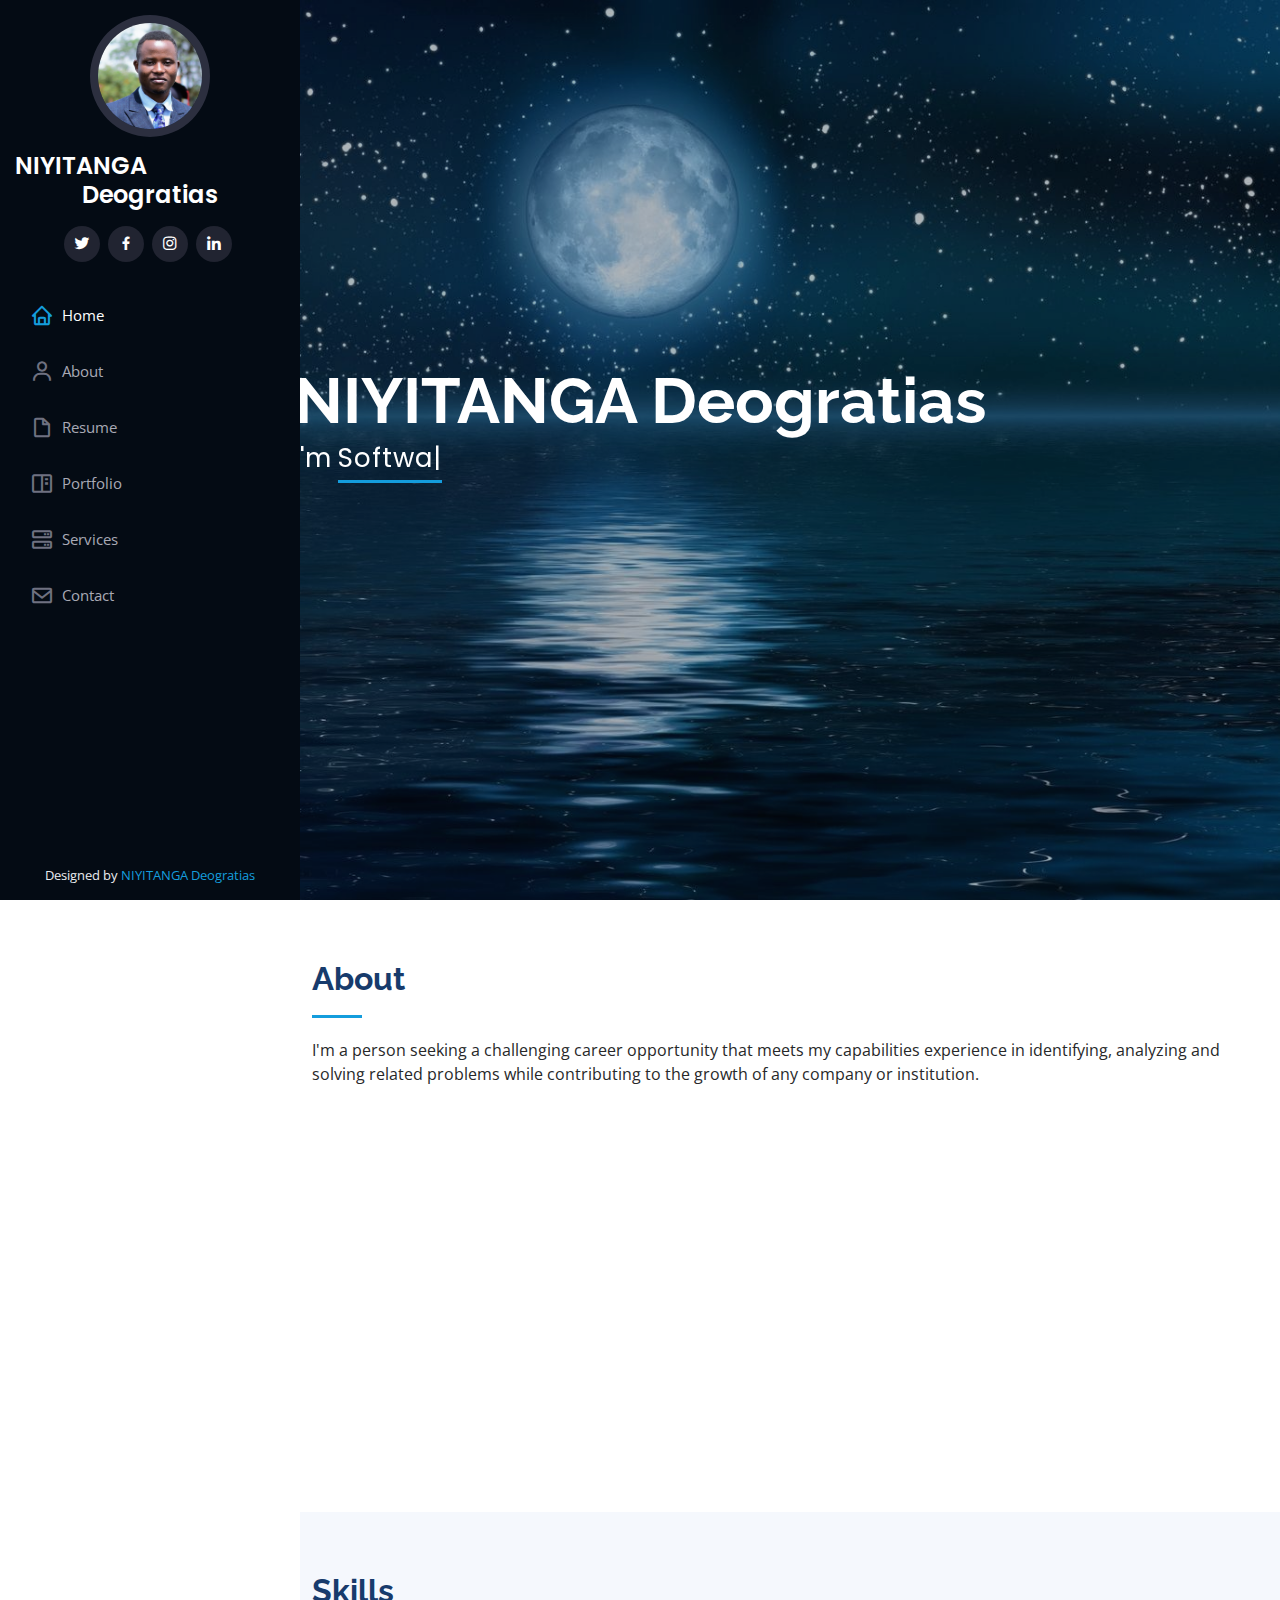
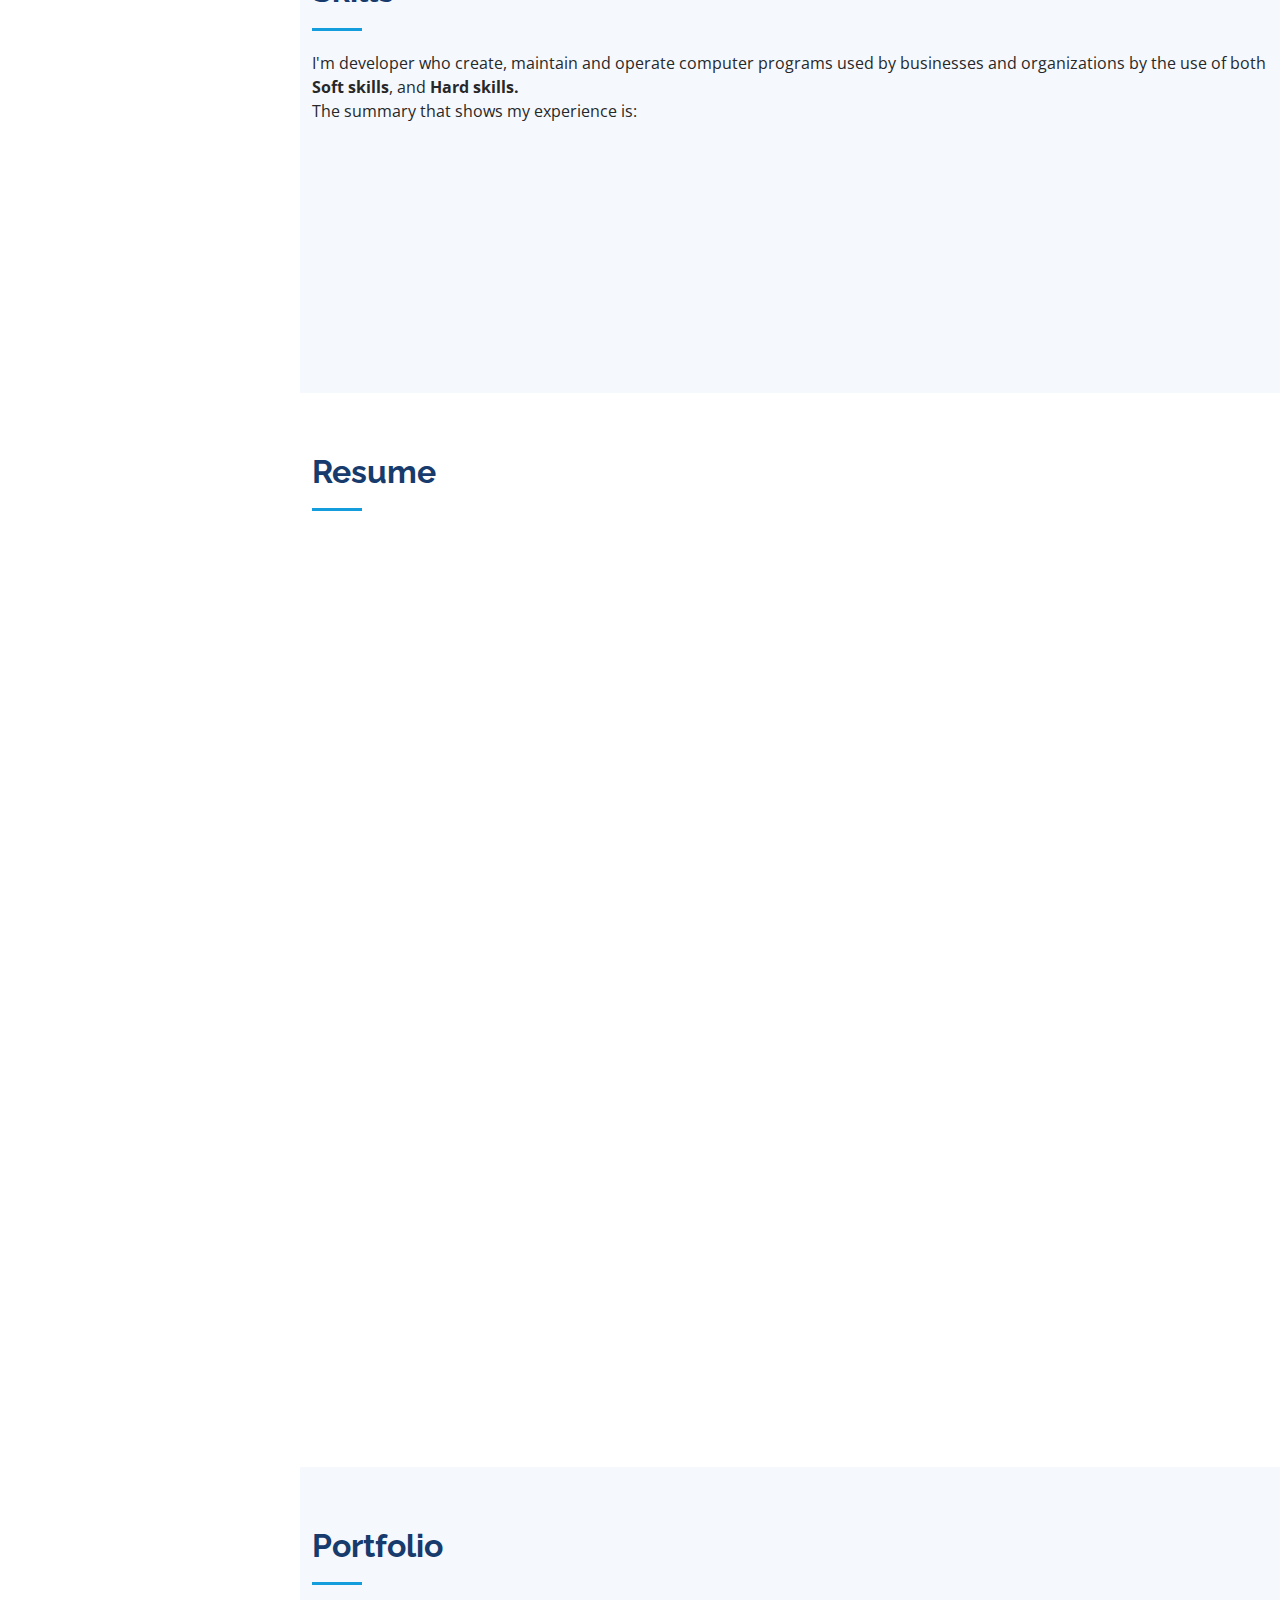
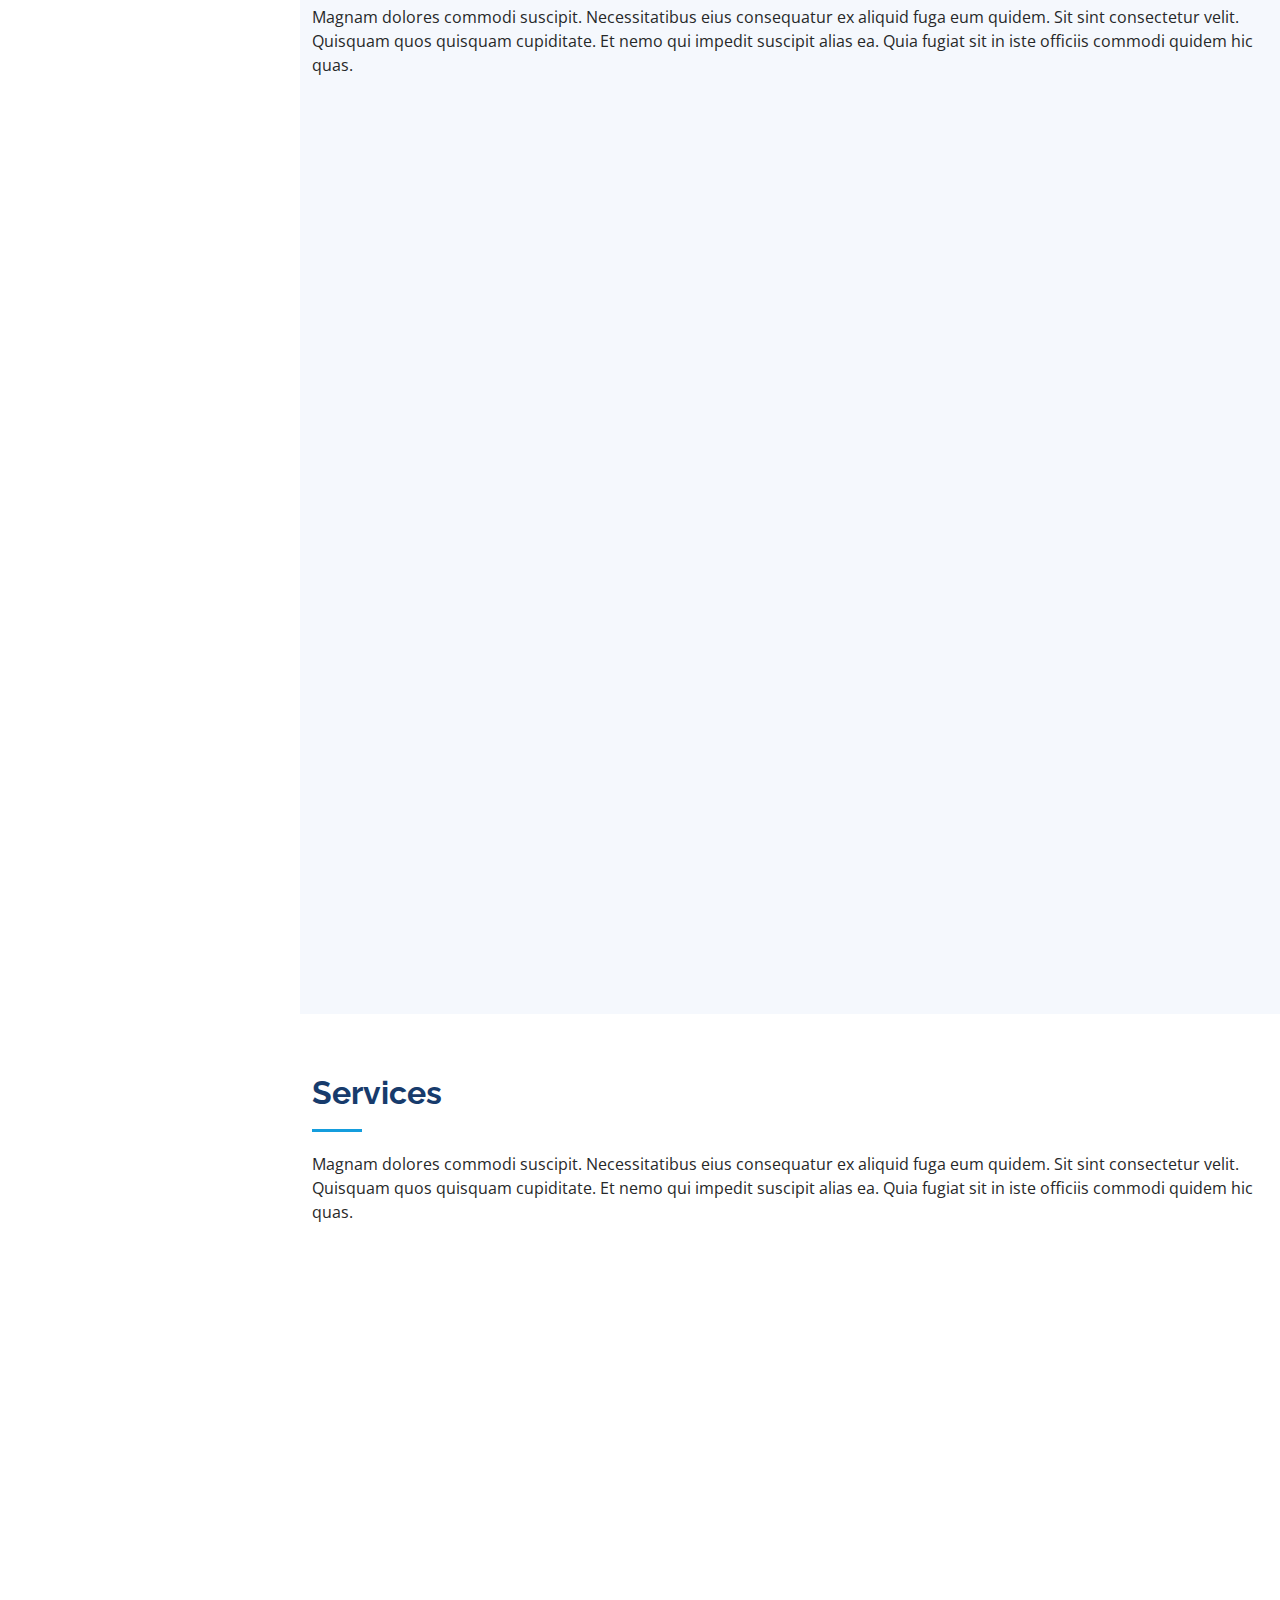
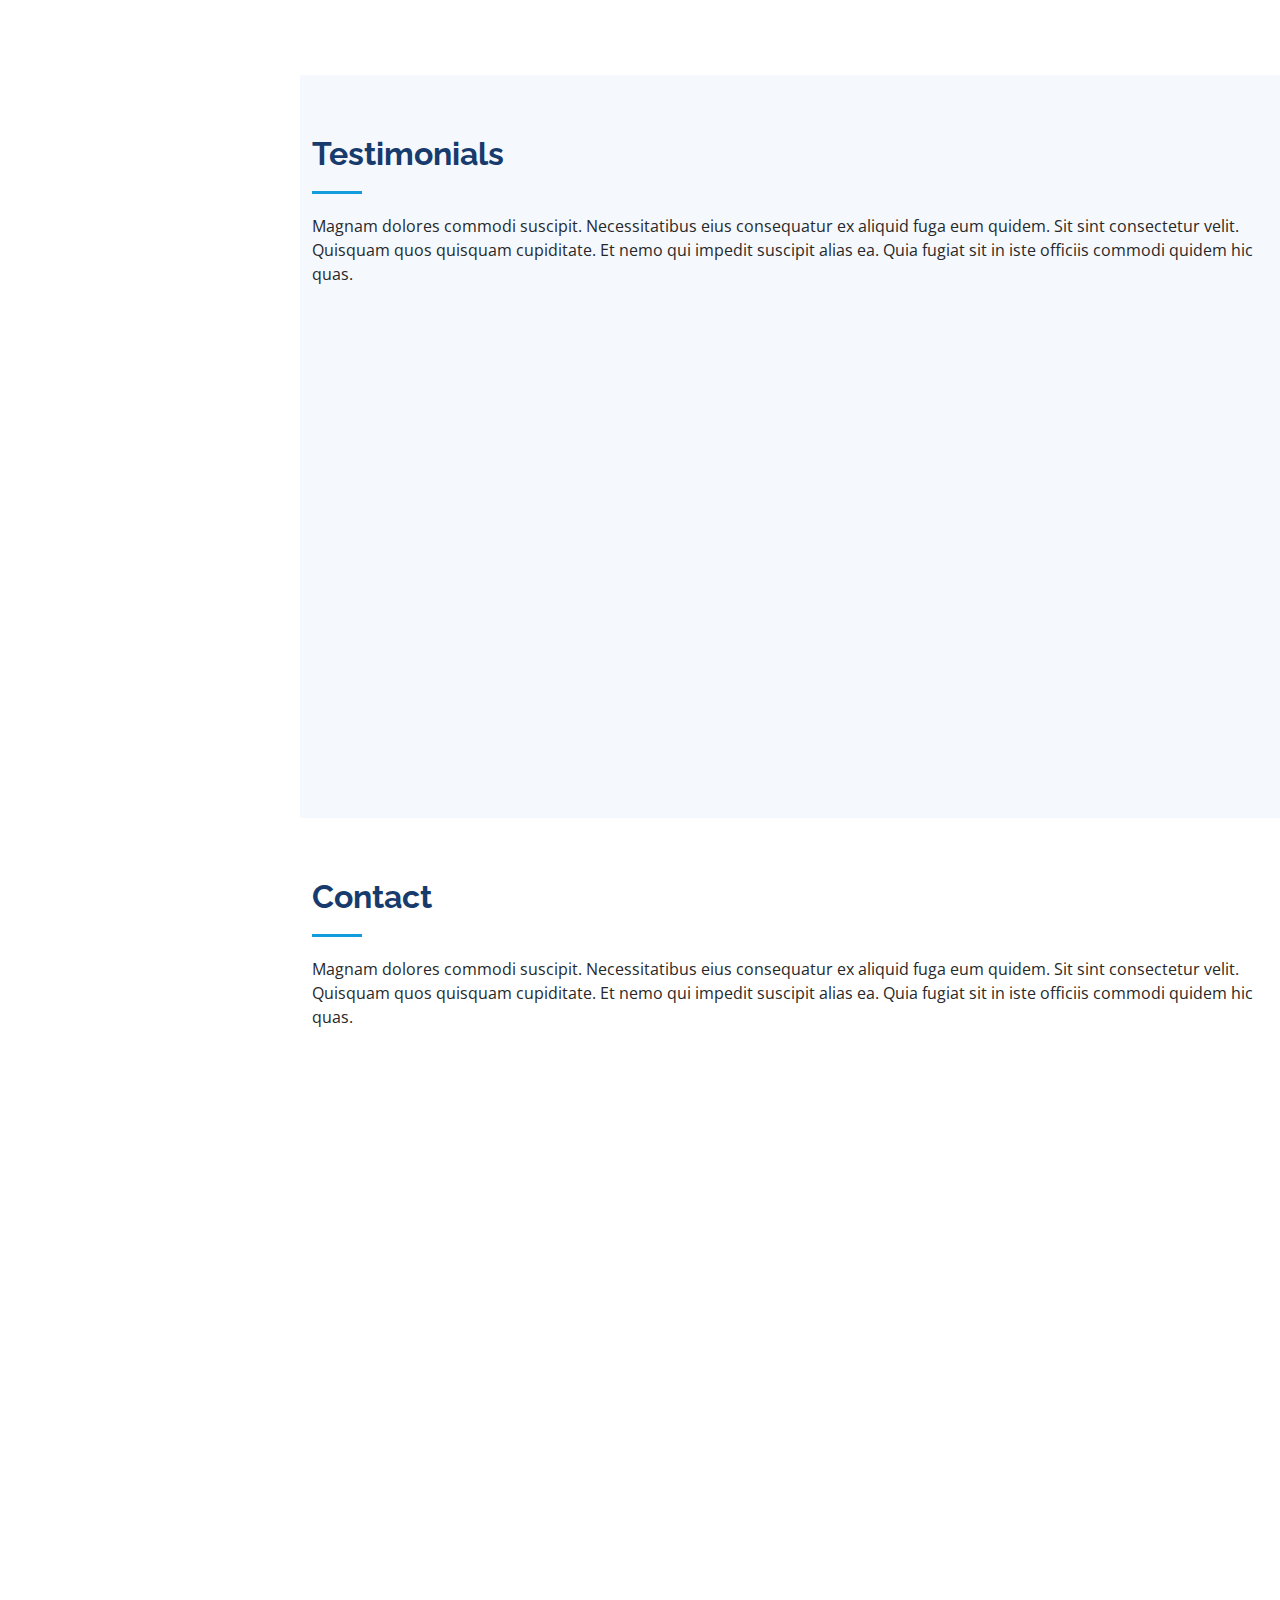
==== index.html @ 32d4bd4a "New changes" ====
<!DOCTYPE html>
  <html lang="en">

  <head>
      <meta charset="utf-8">
      <meta content="width=device-width, initial-scale=1.0" name="viewport">

      <title>Deo-NIYITANGA</title>
      <meta content="" name="description">
      <meta content="" name="keywords">

      <!-- Favicons -->
      <link href="assets/img/profile.jpg" rel="icon">
      <link href="assets/img/profile.jpg" rel="apple-touch-icon">

      <!-- Google Fonts -->
      <link href="https://fonts.googleapis.com/css?family=Open+Sans:300,300i,400,400i,600,600i,700,700i|Raleway:300,300i,400,400i,500,500i,600,600i,700,700i|Poppins:300,300i,400,400i,500,500i,600,600i,700,700i" rel="stylesheet">

      <!-- Vendor CSS Files -->
      <link href="assets/vendor/aos/aos.css" rel="stylesheet">
      <link href="assets/vendor/bootstrap/css/bootstrap.min.css" rel="stylesheet">
      <link href="assets/vendor/bootstrap-icons/bootstrap-icons.css" rel="stylesheet">
      <link href="assets/vendor/boxicons/css/boxicons.min.css" rel="stylesheet">
      <link href="assets/vendor/glightbox/css/glightbox.min.css" rel="stylesheet">
      <link href="assets/vendor/swiper/swiper-bundle.min.css" rel="stylesheet">

      <!-- Template Main CSS File -->
      <link href="assets/css/style_org.css" rel="stylesheet">

      <!-- =======================================================
  * Template Name: iPortfolio - v3.7.0
  * Template URL: https://bootstrapmade.com/iportfolio-bootstrap-portfolio-websites-template/
  * Author: BootstrapMade.com
  * License: https://bootstrapmade.com/license/
  ======================================================== -->
  </head>

  <body>

      <!-- ======= Mobile nav toggle button ======= -->
      <i class="bi bi-list mobile-nav-toggle d-xl-none"></i>
      <header id="header">
          <div class="d-flex flex-column">

              <div class="profile">
                  <img src="assets/img/profile.jpg" alt="" class="img-fluid rounded-circle">
                  <h1 class="text-light"><a href="index.html">NIYITANGA Deogratias</a></h1>
                  <div class="social-links mt-3 text-center">
                      <a href="https://twitter.com/deogratias_niyi" class="twitter"><i class="bx bxl-twitter"></i></a>
                      <a href="https://web.facebook.com/profile.php?id=100005201718364" class="facebook"><i class="bx bxl-facebook"></i></a>
                      <a href="https://www.instagram.com/deo_niyitanga/" class="instagram"><i class="bx bxl-instagram"></i></a>
                      <a href="https://www.linkedin.com/in/deogratias-niyitanga-219535188/" class="linkedin"><i class="bx bxl-linkedin"></i></a>
                  </div>
              </div>

              <nav id="navbar" class="nav-menu navbar">
                  <ul>
                      <li><a href="#hero" class="nav-link scrollto active"><i class="bx bx-home"></i> <span>Home</span></a></li>
                      <li><a href="#about" class="nav-link scrollto"><i class="bx bx-user"></i> <span>About</span></a></li>
                      <li><a href="#resume" class="nav-link scrollto"><i class="bx bx-file-blank"></i> <span>Resume</span></a></li>
                      <li><a href="#portfolio" class="nav-link scrollto"><i class="bx bx-book-content"></i> <span>Portfolio</span></a></li>
                      <li><a href="#services" class="nav-link scrollto"><i class="bx bx-server"></i> <span>Services</span></a></li>
                      <li><a href="#contact" class="nav-link scrollto"><i class="bx bx-envelope"></i> <span>Contact</span></a></li>
                  </ul>
              </nav><!-- .nav-menu -->
          </div>
      </header>
<!-- End Header -->

<!-- ======= Hero Section ======= -->
<section id="hero" class="d-flex flex-column justify-content-center align-items-center">
    <div class="hero-container" data-aos="fade-in">
        <h1>NIYITANGA Deogratias</h1>
        <p>I'm <span class="typed" data-typed-items="Software developer, Web designer, Database analyst"></span></p>
    </div>
</section><!-- End Hero -->

<main id="main">

    <!-- ======= About Section ======= -->
    <section id="about" class="about">
        <div class="container">

            <div class="section-title">
                <h2>About</h2>
                <p>
                    I'm a person seeking a challenging career opportunity that meets my capabilities
                    experience in identifying, analyzing and solving related problems while contributing
                    to the growth of any company or institution.</p>
            </div>

            <div class="row">
                <div class="col-lg-4" data-aos="fade-right">
                    <img src="assets/img/Deogratias.jpg" class="img-fluid" alt="">
                </div>
                <div class="col-lg-8 pt-4 pt-lg-0 content" data-aos="fade-left">
                    <h3> Database analyst &amp; Software Developer.</h3>
                    <p class="fst-italic">
                        I develop systems and software that allow users to perform specific tasks on computers or other devices(Mobile phones)
                    </p>
                    <div class="row">
                        <div class="col-lg-6">
                            <ul>
                                <li><i class="bi bi-chevron-right"></i> <strong>Birthday:</strong> <span>3<sup>rd</sup> March 1998</span></li>
                                <li><i class="bi bi-chevron-right"></i> <strong>Phone:</strong> <span>+250786849793</span></li>
                                <li><i class="bi bi-chevron-right"></i> <strong>City:</strong> <span>Kigali, Rwanda</span></li>
                            </ul>
                        </div>
                        <div class="col-lg-6">
                            <ul>
                                <li><i class="bi bi-chevron-right"></i> <strong>Age:</strong> <span>24</span></li>
                                <li><i class="bi bi-chevron-right"></i> <strong>Degree:</strong> <span>A1 Diploma in IT</span></li>
                                <li><i class="bi bi-chevron-right"></i> <strong>Email:</strong> <span>deogratiasniyitanga3@gmail.com</span></li>
                            </ul>
                        </div>
                    </div>

                </div>
            </div>

        </div>
    </section><!-- End About Section -->

    <!-- ======= Facts Section ======= -->
    <!-- <section id="facts" class="facts">
        <div class="container">

            <div class="section-title">
                <h2>Facts</h2>
                <p>Magnam dolores commodi suscipit. Necessitatibus eius consequatur ex aliquid fuga eum quidem. Sit sint consectetur velit. Quisquam quos quisquam cupiditate. Et nemo qui impedit suscipit alias ea. Quia fugiat sit in iste officiis commodi quidem hic quas.</p>
            </div>

            <div class="row no-gutters">

                <div class="col-lg-3 col-md-6 d-md-flex align-items-md-stretch" data-aos="fade-up">
                    <div class="count-box">
                        <i class="bi bi-emoji-smile"></i>
                        <span data-purecounter-start="0" data-purecounter-end="232" data-purecounter-duration="1" class="purecounter"></span>
                        <p><strong>Happy Clients</strong> consequuntur quae</p>
                    </div>
                </div>

                <div class="col-lg-3 col-md-6 d-md-flex align-items-md-stretch" data-aos="fade-up" data-aos-delay="100">
                    <div class="count-box">
                        <i class="bi bi-journal-richtext"></i>
                        <span data-purecounter-start="0" data-purecounter-end="10" data-purecounter-duration="1" class="purecounter"></span>
                        <p><strong>Projects</strong> </p>
                    </div>
                </div>

                <div class="col-lg-3 col-md-6 d-md-flex align-items-md-stretch" data-aos="fade-up" data-aos-delay="200">
                    <div class="count-box">
                        <i class="bi bi-headset"></i>
                        <span data-purecounter-start="0" data-purecounter-end="1453" data-purecounter-duration="1" class="purecounter"></span>
                        <p><strong>Hours Of Support</strong> aut commodi quaerat</p>
                    </div>
                </div>

                <div class="col-lg-3 col-md-6 d-md-flex align-items-md-stretch" data-aos="fade-up" data-aos-delay="300">
                    <div class="count-box">
                        <i class="bi bi-people"></i>
                        <span data-purecounter-start="0" data-purecounter-end="32" data-purecounter-duration="1" class="purecounter"></span>
                        <p><strong>Hard Workers</strong> rerum asperiores dolor</p>
                    </div>
                </div>

            </div>

        </div>
    </section> -->
    <!-- End Facts Section -->

    <!-- ======= Skills Section ======= -->
    <section id="skills" class="skills section-bg">
        <div class="container">

            <div class="section-title">
                <h2>Skills</h2>
                <p>
                    I'm developer who create, maintain and operate computer programs used by businesses and organizations by the use of both <b>Soft skills</b>,
                    and <b>Hard skills.</b>
                    <br>
                    The summary that shows my experience is:
                </p>
            </div>

            <div class="row skills-content">

                <div class="col-lg-6" data-aos="fade-up">

                    <div class="progress">
                        <span class="skill">HTML <i class="val">100%</i></span>
                        <div class="progress-bar-wrap">
                            <div class="progress-bar" role="progressbar" aria-valuenow="100" aria-valuemin="0" aria-valuemax="100"></div>
                        </div>
                    </div>

                    <div class="progress">
                        <span class="skill">CSS <i class="val">90%</i></span>
                        <div class="progress-bar-wrap">
                            <div class="progress-bar" role="progressbar" aria-valuenow="90" aria-valuemin="0" aria-valuemax="100"></div>
                        </div>
                    </div>

                    <div class="progress">
                        <span class="skill">JavaScript <i class="val">70%</i></span>
                        <div class="progress-bar-wrap">
                            <div class="progress-bar" role="progressbar" aria-valuenow="70" aria-valuemin="0" aria-valuemax="100"></div>
                        </div>
                    </div>

                </div>

                <div class="col-lg-6" data-aos="fade-up" data-aos-delay="100">

                    <div class="progress">
                        <span class="skill">PHP <i class="val">95%</i></span>
                        <div class="progress-bar-wrap">
                            <div class="progress-bar" role="progressbar" aria-valuenow="95" aria-valuemin="0" aria-valuemax="100"></div>
                        </div>
                    </div>

                    <div class="progress">
                        <span class="skill">JAVA <i class="val">50%</i></span>
                        <div class="progress-bar-wrap">
                            <div class="progress-bar" role="progressbar" aria-valuenow="50" aria-valuemin="0" aria-valuemax="100"></div>
                        </div>
                    </div>

                    <div class="progress">
                        <span class="skill">C/C++<i class="val">45%</i></span>
                        <div class="progress-bar-wrap">
                            <div class="progress-bar" role="progressbar" aria-valuenow="45" aria-valuemin="0" aria-valuemax="100"></div>
                        </div>
                    </div>

                </div>

            </div>

        </div>
    </section><!-- End Skills Section -->

    <!-- ======= Resume Section ======= -->
    <section id="resume" class="resume">
        <div class="container">

            <div class="section-title">
                <h2>Resume</h2>
            </div>

            <div class="row">
                <div class="col-lg-6" data-aos="fade-up">
                    <h3 class="resume-title">Sumary</h3>
                    <div class="resume-item pb-0">
                        <h4>NIYITANGA Deogratias</h4>
                        <p>
                            Seeking a challenging career opportunity that meets my capabilities
                            experience in identifying, analyzing and
                            solving related problems while contributing to the growth of any company or institution
                        </p>
                        <ul>
                            <li>Kigali</li>
                            <li>(123) 456-7891</li>
                            <li>alice.barkley@example.com</li>
                        </ul>
                    </div>

                    <h3 class="resume-title">Education</h3>
                    <div class="resume-item">
                        <h4>Master of Fine Arts &amp; Graphic Design</h4>
                        <h5>2015 - 2016</h5>
                        <p><em>Rochester Institute of Technology, Rochester, NY</em></p>
                        <p>Qui deserunt veniam. Et sed aliquam labore tempore sed quisquam iusto autem sit. Ea vero voluptatum qui ut dignissimos deleniti nerada porti sand markend</p>
                    </div>
                    <div class="resume-item">
                        <h4>Bachelor of Fine Arts &amp; Graphic Design</h4>
                        <h5>2010 - 2014</h5>
                        <p><em>Rochester Institute of Technology, Rochester, NY</em></p>
                        <p>Quia nobis sequi est occaecati aut. Repudiandae et iusto quae reiciendis et quis Eius vel ratione eius unde vitae rerum voluptates asperiores voluptatem Earum molestiae consequatur neque etlon sader mart dila</p>
                    </div>
                </div>
                <div class="col-lg-6" data-aos="fade-up" data-aos-delay="100">
                    <h3 class="resume-title">Professional Experience</h3>
                    <div class="resume-item">
                        <h4>Senior graphic design specialist</h4>
                        <h5>2019 - Present</h5>
                        <p><em>Experion, New York, NY </em></p>
                        <ul>
                            <li>Lead in the design, development, and implementation of the graphic, layout, and production communication materials</li>
                            <li>Delegate tasks to the 7 members of the design team and provide counsel on all aspects of the project. </li>
                            <li>Supervise the assessment of all graphic materials in order to ensure quality and accuracy of the design</li>
                            <li>Oversee the efficient use of production project budgets ranging from $2,000 - $25,000</li>
                        </ul>
                    </div>
                    <div class="resume-item">
                        <h4>Graphic design specialist</h4>
                        <h5>2017 - 2018</h5>
                        <p><em>Stepping Stone Advertising, New York, NY</em></p>
                        <ul>
                            <li>Developed numerous marketing programs (logos, brochures,infographics, presentations, and advertisements).</li>
                            <li>Managed up to 5 projects or tasks at a given time while under pressure</li>
                            <li>Recommended and consulted with clients on the most appropriate graphic design</li>
                            <li>Created 4+ design presentations and proposals a month for clients and account managers</li>
                        </ul>
                    </div>
                </div>
            </div>

        </div>
    </section><!-- End Resume Section -->

    <!-- ======= Portfolio Section ======= -->
    <section id="portfolio" class="portfolio section-bg">
        <div class="container">

            <div class="section-title">
                <h2>Portfolio</h2>
                <p>Magnam dolores commodi suscipit. Necessitatibus eius consequatur ex aliquid fuga eum quidem. Sit sint consectetur velit. Quisquam quos quisquam cupiditate. Et nemo qui impedit suscipit alias ea. Quia fugiat sit in iste officiis commodi quidem hic quas.</p>
            </div>

            <div class="row" data-aos="fade-up">
                <div class="col-lg-12 d-flex justify-content-center">
                    <ul id="portfolio-flters">
                        <li data-filter="*" class="filter-active">All</li>
                        <li data-filter=".filter-app">App</li>
                        <li data-filter=".filter-card">Card</li>
                        <li data-filter=".filter-web">Web</li>
                    </ul>
                </div>
            </div>

            <div class="row portfolio-container" data-aos="fade-up" data-aos-delay="100">

                <div class="col-lg-4 col-md-6 portfolio-item filter-app">
                    <div class="portfolio-wrap">
                        <img src="assets/img/portfolio/portfolio-1.jpg" class="img-fluid" alt="">
                        <div class="portfolio-links">
                            <a href="assets/img/portfolio/portfolio-1.jpg" data-gallery="portfolioGallery" class="portfolio-lightbox" title="App 1"><i class="bx bx-plus"></i></a>
                            <a href="portfolio-details.html" title="More Details"><i class="bx bx-link"></i></a>
                        </div>
                    </div>
                </div>

                <div class="col-lg-4 col-md-6 portfolio-item filter-web">
                    <div class="portfolio-wrap">
                        <img src="assets/img/portfolio/portfolio-2.jpg" class="img-fluid" alt="">
                        <div class="portfolio-links">
                            <a href="assets/img/portfolio/portfolio-2.jpg" data-gallery="portfolioGallery" class="portfolio-lightbox" title="Web 3"><i class="bx bx-plus"></i></a>
                            <a href="portfolio-details.html" title="More Details"><i class="bx bx-link"></i></a>
                        </div>
                    </div>
                </div>

                <div class="col-lg-4 col-md-6 portfolio-item filter-app">
                    <div class="portfolio-wrap">
                        <img src="assets/img/portfolio/portfolio-3.jpg" class="img-fluid" alt="">
                        <div class="portfolio-links">
                            <a href="assets/img/portfolio/portfolio-3.jpg" data-gallery="portfolioGallery" class="portfolio-lightbox" title="App 2"><i class="bx bx-plus"></i></a>
                            <a href="portfolio-details.html" title="More Details"><i class="bx bx-link"></i></a>
                        </div>
                    </div>
                </div>

                <div class="col-lg-4 col-md-6 portfolio-item filter-card">
                    <div class="portfolio-wrap">
                        <img src="assets/img/portfolio/portfolio-4.jpg" class="img-fluid" alt="">
                        <div class="portfolio-links">
                            <a href="assets/img/portfolio/portfolio-4.jpg" data-gallery="portfolioGallery" class="portfolio-lightbox" title="Card 2"><i class="bx bx-plus"></i></a>
                            <a href="portfolio-details.html" title="More Details"><i class="bx bx-link"></i></a>
                        </div>
                    </div>
                </div>

                <div class="col-lg-4 col-md-6 portfolio-item filter-web">
                    <div class="portfolio-wrap">
                        <img src="assets/img/portfolio/portfolio-5.jpg" class="img-fluid" alt="">
                        <div class="portfolio-links">
                            <a href="assets/img/portfolio/portfolio-5.jpg" data-gallery="portfolioGallery" class="portfolio-lightbox" title="Web 2"><i class="bx bx-plus"></i></a>
                            <a href="portfolio-details.html" title="More Details"><i class="bx bx-link"></i></a>
                        </div>
                    </div>
                </div>

                <div class="col-lg-4 col-md-6 portfolio-item filter-app">
                    <div class="portfolio-wrap">
                        <img src="assets/img/portfolio/portfolio-6.jpg" class="img-fluid" alt="">
                        <div class="portfolio-links">
                            <a href="assets/img/portfolio/portfolio-6.jpg" data-gallery="portfolioGallery" class="portfolio-lightbox" title="App 3"><i class="bx bx-plus"></i></a>
                            <a href="portfolio-details.html" title="More Details"><i class="bx bx-link"></i></a>
                        </div>
                    </div>
                </div>

                <div class="col-lg-4 col-md-6 portfolio-item filter-card">
                    <div class="portfolio-wrap">
                        <img src="assets/img/portfolio/portfolio-7.jpg" class="img-fluid" alt="">
                        <div class="portfolio-links">
                            <a href="assets/img/portfolio/portfolio-7.jpg" data-gallery="portfolioGallery" class="portfolio-lightbox" title="Card 1"><i class="bx bx-plus"></i></a>
                            <a href="portfolio-details.html" title="More Details"><i class="bx bx-link"></i></a>
                        </div>
                    </div>
                </div>

                <div class="col-lg-4 col-md-6 portfolio-item filter-card">
                    <div class="portfolio-wrap">
                        <img src="assets/img/portfolio/portfolio-8.jpg" class="img-fluid" alt="">
                        <div class="portfolio-links">
                            <a href="assets/img/portfolio/portfolio-8.jpg" data-gallery="portfolioGallery" class="portfolio-lightbox" title="Card 3"><i class="bx bx-plus"></i></a>
                            <a href="portfolio-details.html" title="More Details"><i class="bx bx-link"></i></a>
                        </div>
                    </div>
                </div>

                <div class="col-lg-4 col-md-6 portfolio-item filter-web">
                    <div class="portfolio-wrap">
                        <img src="assets/img/portfolio/portfolio-9.jpg" class="img-fluid" alt="">
                        <div class="portfolio-links">
                            <a href="assets/img/portfolio/portfolio-9.jpg" data-gallery="portfolioGallery" class="portfolio-lightbox" title="Web 3"><i class="bx bx-plus"></i></a>
                            <a href="portfolio-details.html" title="More Details"><i class="bx bx-link"></i></a>
                        </div>
                    </div>
                </div>

            </div>

        </div>
    </section><!-- End Portfolio Section -->

    <!-- ======= Services Section ======= -->
    <section id="services" class="services">
        <div class="container">

            <div class="section-title">
                <h2>Services</h2>
                <p>Magnam dolores commodi suscipit. Necessitatibus eius consequatur ex aliquid fuga eum quidem. Sit sint consectetur velit. Quisquam quos quisquam cupiditate. Et nemo qui impedit suscipit alias ea. Quia fugiat sit in iste officiis commodi quidem hic quas.</p>
            </div>

            <div class="row">
                <div class="col-lg-4 col-md-6 icon-box" data-aos="fade-up">
                    <div class="icon"><i class="bi bi-briefcase"></i></div>
                    <h4 class="title"><a href="">Lorem Ipsum</a></h4>
                    <p class="description">Voluptatum deleniti atque corrupti quos dolores et quas molestias excepturi sint occaecati cupiditate non provident</p>
                </div>
                <div class="col-lg-4 col-md-6 icon-box" data-aos="fade-up" data-aos-delay="100">
                    <div class="icon"><i class="bi bi-card-checklist"></i></div>
                    <h4 class="title"><a href="">Dolor Sitema</a></h4>
                    <p class="description">Minim veniam, quis nostrud exercitation ullamco laboris nisi ut aliquip ex ea commodo consequat tarad limino ata</p>
                </div>
                <div class="col-lg-4 col-md-6 icon-box" data-aos="fade-up" data-aos-delay="200">
                    <div class="icon"><i class="bi bi-bar-chart"></i></div>
                    <h4 class="title"><a href="">Sed ut perspiciatis</a></h4>
                    <p class="description">Duis aute irure dolor in reprehenderit in voluptate velit esse cillum dolore eu fugiat nulla pariatur</p>
                </div>
                <div class="col-lg-4 col-md-6 icon-box" data-aos="fade-up" data-aos-delay="300">
                    <div class="icon"><i class="bi bi-binoculars"></i></div>
                    <h4 class="title"><a href="">Magni Dolores</a></h4>
                    <p class="description">Excepteur sint occaecat cupidatat non proident, sunt in culpa qui officia deserunt mollit anim id est laborum</p>
                </div>
                <div class="col-lg-4 col-md-6 icon-box" data-aos="fade-up" data-aos-delay="400">
                    <div class="icon"><i class="bi bi-brightness-high"></i></div>
                    <h4 class="title"><a href="">Nemo Enim</a></h4>
                    <p class="description">At vero eos et accusamus et iusto odio dignissimos ducimus qui blanditiis praesentium voluptatum deleniti atque</p>
                </div>
                <div class="col-lg-4 col-md-6 icon-box" data-aos="fade-up" data-aos-delay="500">
                    <div class="icon"><i class="bi bi-calendar4-week"></i></div>
                    <h4 class="title"><a href="">Eiusmod Tempor</a></h4>
                    <p class="description">Et harum quidem rerum facilis est et expedita distinctio. Nam libero tempore, cum soluta nobis est eligendi</p>
                </div>
            </div>

        </div>
    </section><!-- End Services Section -->

    <!-- ======= Testimonials Section ======= -->
    <section id="testimonials" class="testimonials section-bg">
        <div class="container">

            <div class="section-title">
                <h2>Testimonials</h2>
                <p>Magnam dolores commodi suscipit. Necessitatibus eius consequatur ex aliquid fuga eum quidem. Sit sint consectetur velit. Quisquam quos quisquam cupiditate. Et nemo qui impedit suscipit alias ea. Quia fugiat sit in iste officiis commodi quidem hic quas.</p>
            </div>

            <div class="testimonials-slider swiper" data-aos="fade-up" data-aos-delay="100">
                <div class="swiper-wrapper">

                    <div class="swiper-slide">
                        <div class="testimonial-item" data-aos="fade-up">
                            <p>
                                <i class="bx bxs-quote-alt-left quote-icon-left"></i>
                                Proin iaculis purus consequat sem cure digni ssim donec porttitora entum suscipit rhoncus. Accusantium quam, ultricies eget id, aliquam eget nibh et. Maecen aliquam, risus at semper.
                                <i class="bx bxs-quote-alt-right quote-icon-right"></i>
                            </p>
                            <img src="assets/img/testimonials/testimonials-1.jpg" class="testimonial-img" alt="">
                            <h3>Saul Goodman</h3>
                            <h4>Ceo &amp; Founder</h4>
                        </div>
                    </div><!-- End testimonial item -->

                    <div class="swiper-slide">
                        <div class="testimonial-item" data-aos="fade-up" data-aos-delay="100">
                            <p>
                                <i class="bx bxs-quote-alt-left quote-icon-left"></i>
                                Export tempor illum tamen malis malis eram quae irure esse labore quem cillum quid cillum eram malis quorum velit fore eram velit sunt aliqua noster fugiat irure amet legam anim culpa.
                                <i class="bx bxs-quote-alt-right quote-icon-right"></i>
                            </p>
                            <img src="assets/img/testimonials/testimonials-2.jpg" class="testimonial-img" alt="">
                            <h3>Sara Wilsson</h3>
                            <h4>Designer</h4>
                        </div>
                    </div><!-- End testimonial item -->

                    <div class="swiper-slide">
                        <div class="testimonial-item" data-aos="fade-up" data-aos-delay="200">
                            <p>
                                <i class="bx bxs-quote-alt-left quote-icon-left"></i>
                                Enim nisi quem export duis labore cillum quae magna enim sint quorum nulla quem veniam duis minim tempor labore quem eram duis noster aute amet eram fore quis sint minim.
                                <i class="bx bxs-quote-alt-right quote-icon-right"></i>
                            </p>
                            <img src="assets/img/testimonials/testimonials-3.jpg" class="testimonial-img" alt="">
                            <h3>Jena Karlis</h3>
                            <h4>Store Owner</h4>
                        </div>
                    </div><!-- End testimonial item -->

                    <div class="swiper-slide">
                        <div class="testimonial-item" data-aos="fade-up" data-aos-delay="300">
                            <p>
                                <i class="bx bxs-quote-alt-left quote-icon-left"></i>
                                Fugiat enim eram quae cillum dolore dolor amet nulla culpa multos export minim fugiat minim velit minim dolor enim duis veniam ipsum anim magna sunt elit fore quem dolore labore illum veniam.
                                <i class="bx bxs-quote-alt-right quote-icon-right"></i>
                            </p>
                            <img src="assets/img/testimonials/testimonials-4.jpg" class="testimonial-img" alt="">
                            <h3>Matt Brandon</h3>
                            <h4>Freelancer</h4>
                        </div>
                    </div><!-- End testimonial item -->

                    <div class="swiper-slide">
                        <div class="testimonial-item" data-aos="fade-up" data-aos-delay="400">
                            <p>
                                <i class="bx bxs-quote-alt-left quote-icon-left"></i>
                                Quis quorum aliqua sint quem legam fore sunt eram irure aliqua veniam tempor noster veniam enim culpa labore duis sunt culpa nulla illum cillum fugiat legam esse veniam culpa fore nisi cillum quid.
                                <i class="bx bxs-quote-alt-right quote-icon-right"></i>
                            </p>
                            <img src="assets/img/testimonials/testimonials-5.jpg" class="testimonial-img" alt="">
                            <h3>John Larson</h3>
                            <h4>Entrepreneur</h4>
                        </div>
                    </div><!-- End testimonial item -->

                </div>
                <div class="swiper-pagination"></div>
            </div>

        </div>
    </section><!-- End Testimonials Section -->

    <!-- ======= Contact Section ======= -->
    <section id="contact" class="contact">
        <div class="container">

            <div class="section-title">
                <h2>Contact</h2>
                <p>Magnam dolores commodi suscipit. Necessitatibus eius consequatur ex aliquid fuga eum quidem. Sit sint consectetur velit. Quisquam quos quisquam cupiditate. Et nemo qui impedit suscipit alias ea. Quia fugiat sit in iste officiis commodi quidem hic quas.</p>
            </div>

            <div class="row" data-aos="fade-in">

                <div class="col-lg-5 d-flex align-items-stretch">
                    <div class="info">
                        <div class="address">
                            <i class="bi bi-geo-alt"></i>
                            <h4>Location:</h4>
                            <p>A108 Adam Street, New York, NY 535022</p>
                        </div>

                        <div class="email">
                            <i class="bi bi-envelope"></i>
                            <h4>Email:</h4>
                            <p>info@example.com</p>
                        </div>

                        <div class="phone">
                            <i class="bi bi-phone"></i>
                            <h4>Call:</h4>
                            <p>+1 5589 55488 55s</p>
                        </div>

                        <iframe src="https://www.google.com/maps/embed?pb=!1m14!1m8!1m3!1d12097.433213460943!2d-74.0062269!3d40.7101282!3m2!1i1024!2i768!4f13.1!3m3!1m2!1s0x0%3A0xb89d1fe6bc499443!2sDowntown+Conference+Center!5e0!3m2!1smk!2sbg!4v1539943755621" frameborder="0" style="border:0; width: 100%; height: 290px;" allowfullscreen></iframe>
                    </div>

                </div>

                <div class="col-lg-7 mt-5 mt-lg-0 d-flex align-items-stretch">
                    <form action="forms/contact.php" method="post" role="form" class="php-email-form">
                        <div class="row">
                            <div class="form-group col-md-6">
                                <label for="name">Your Name</label>
                                <input type="text" name="name" class="form-control" id="name" required>
                            </div>
                            <div class="form-group col-md-6">
                                <label for="name">Your Email</label>
                                <input type="email" class="form-control" name="email" id="email" required>
                            </div>
                        </div>
                        <div class="form-group">
                            <label for="name">Subject</label>
                            <input type="text" class="form-control" name="subject" id="subject" required>
                        </div>
                        <div class="form-group">
                            <label for="name">Message</label>
                            <textarea class="form-control" name="message" rows="10" required></textarea>
                        </div>
                        <div class="my-3">
                            <div class="loading">Loading</div>
                            <div class="error-message"></div>
                            <div class="sent-message">Your message has been sent. Thank you!</div>
                        </div>
                        <div class="text-center"><button type="submit">Send Message</button></div>
                    </form>
                </div>

            </div>

        </div>
    </section><!-- End Contact Section -->

</main><!-- End #main -->

<!-- ======= Footer ======= -->
<footer id="footer">
    <div class="container">

        <div class="credits">
            <!-- All the links in the footer should remain intact. -->
            <!-- You can delete the links only if you purchased the pro version. -->
            <!-- Licensing information: https://bootstrapmade.com/license/ -->
            <!-- Purchase the pro version with working PHP/AJAX contact form: https://bootstrapmade.com/iportfolio-bootstrap-portfolio-websites-template/ -->
            Designed by <a href="#">NIYITANGA Deogratias</a>
        </div>
    </div>
</footer><!-- End  Footer -->

<a href="#" class="back-to-top d-flex align-items-center justify-content-center"><i class="bi bi-arrow-up-short"></i></a>

<!-- Vendor JS Files -->
<script src="assets/vendor/purecounter/purecounter.js"></script>
<script src="assets/vendor/aos/aos.js"></script>
<script src="assets/vendor/bootstrap/js/bootstrap.bundle.min.js"></script>
<script src="assets/vendor/glightbox/js/glightbox.min.js"></script>
<script src="assets/vendor/isotope-layout/isotope.pkgd.min.js"></script>
<script src="assets/vendor/swiper/swiper-bundle.min.js"></script>
<script src="assets/vendor/typed.js/typed.min.js"></script>
<script src="assets/vendor/waypoints/noframework.waypoints.js"></script>
<script src="assets/vendor/php-email-form/validate.js"></script>

<!-- Template Main JS File -->
<script src="assets/js/main.js"></script>

</body>

</html>
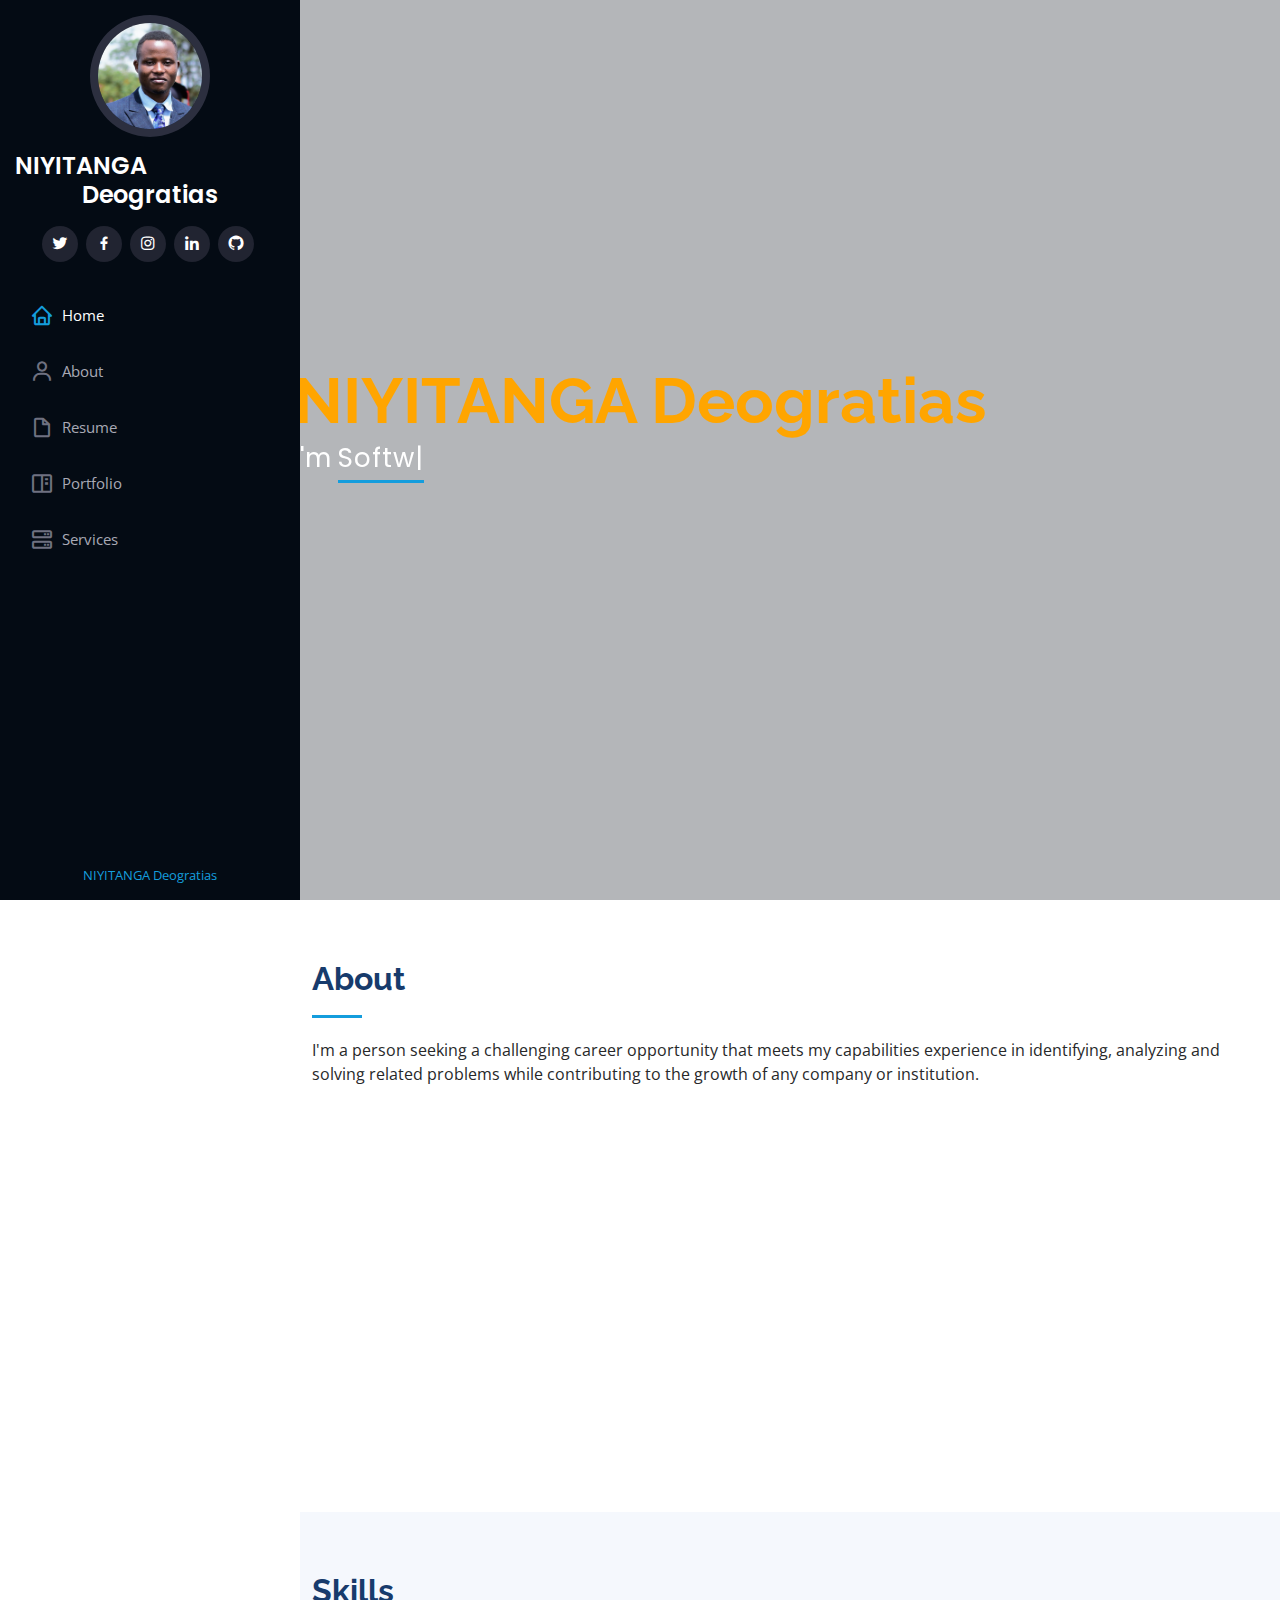
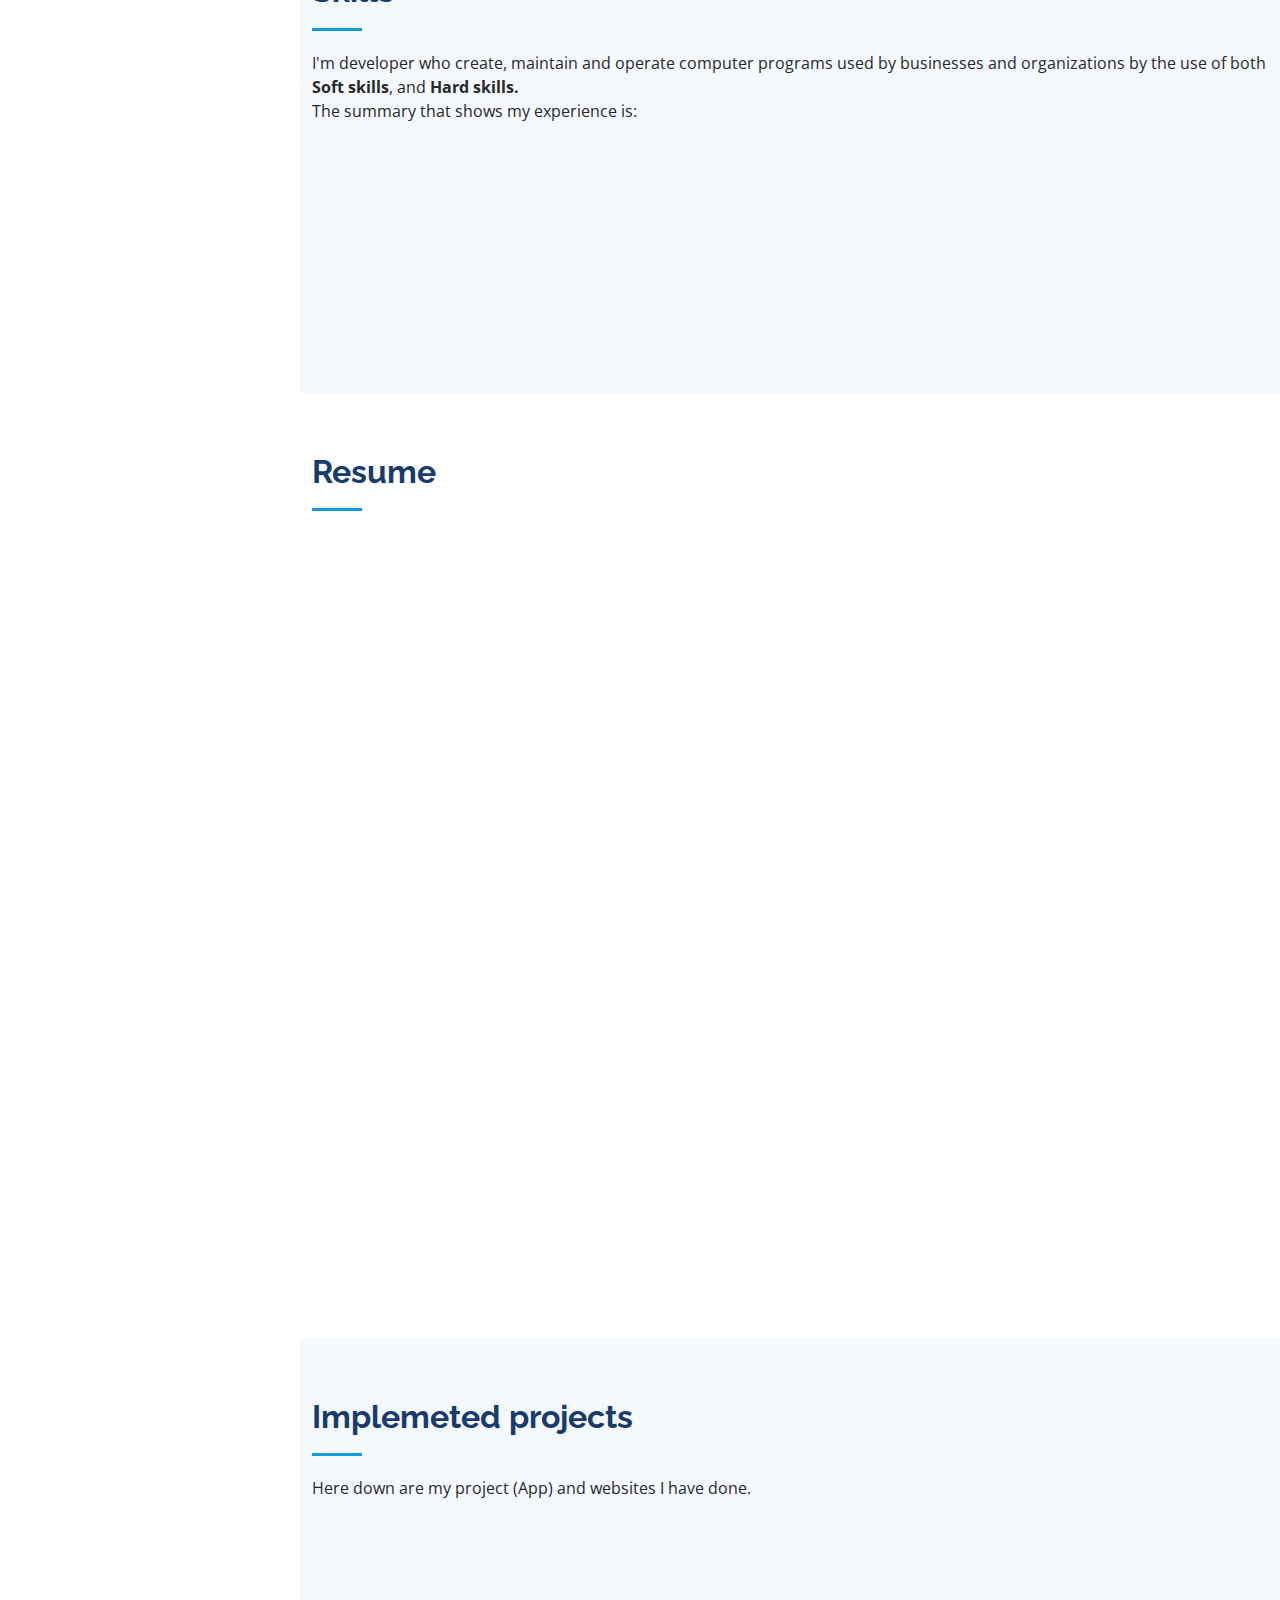
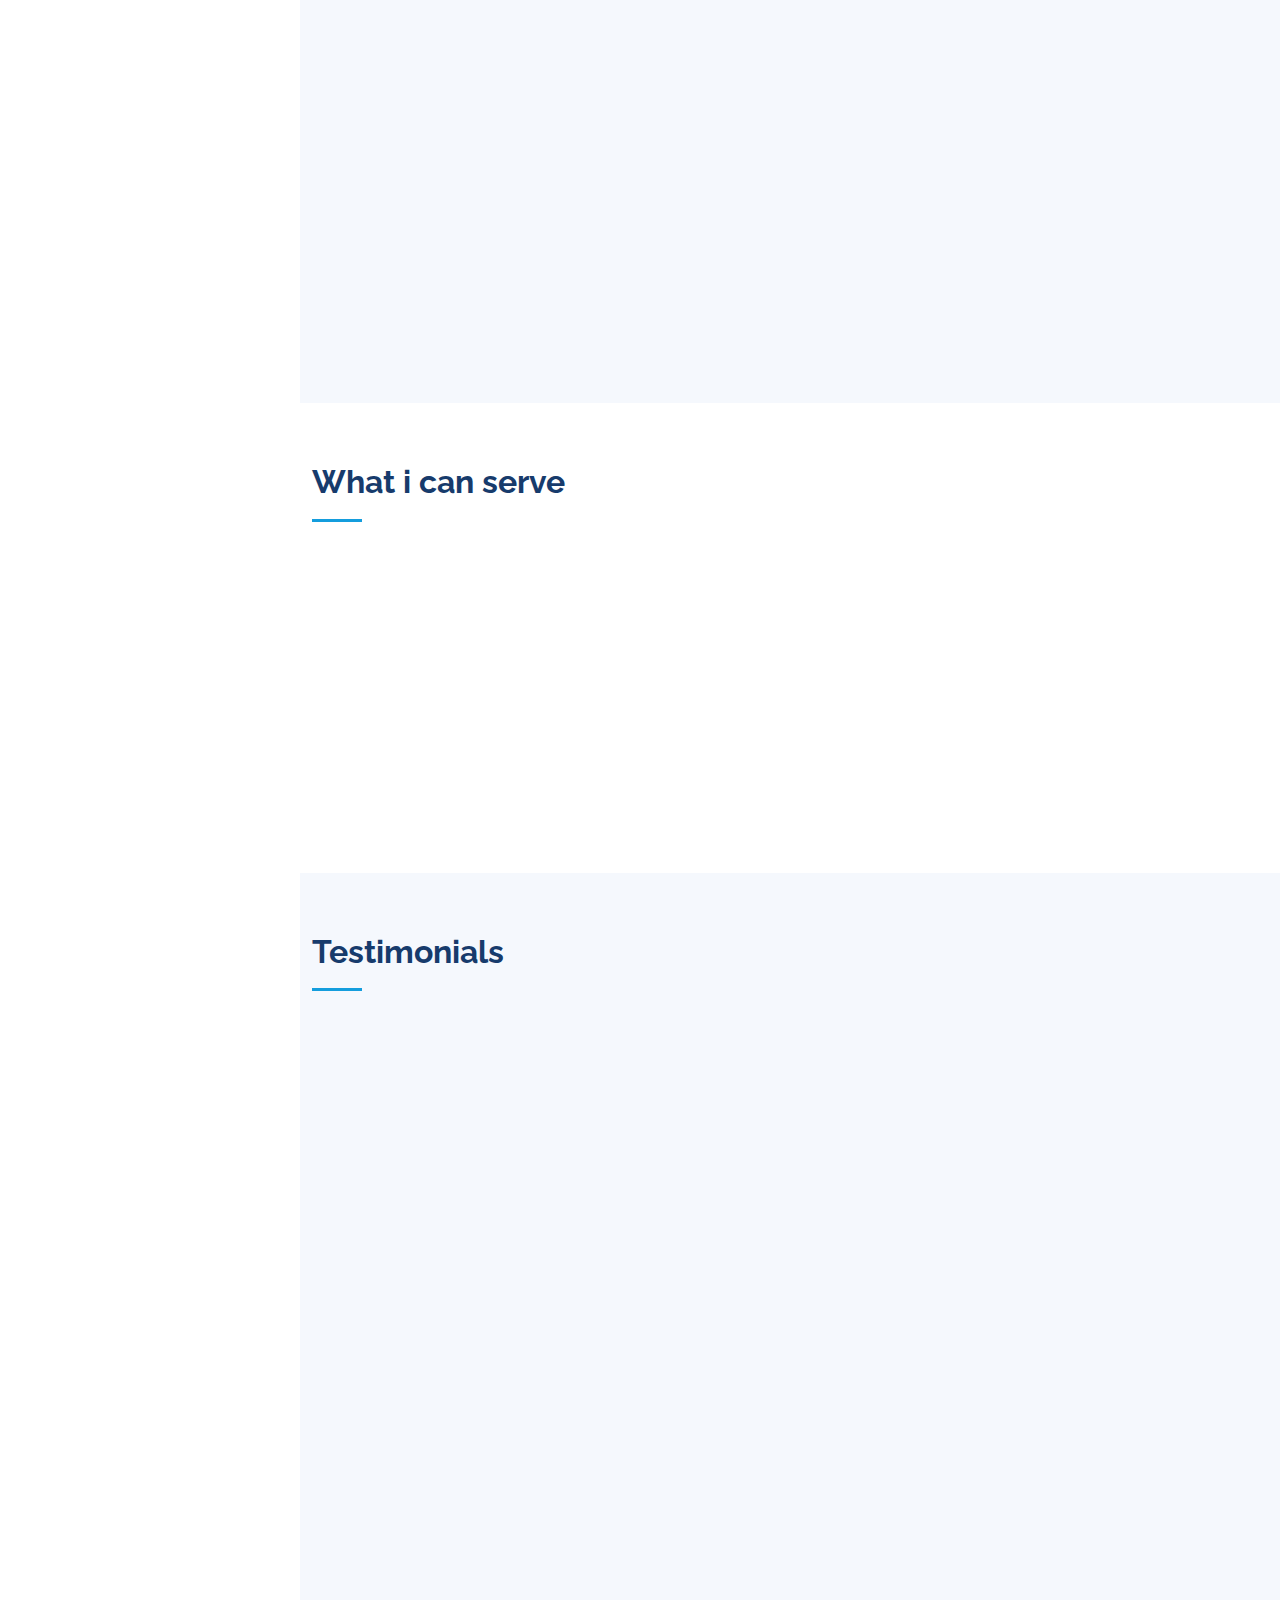
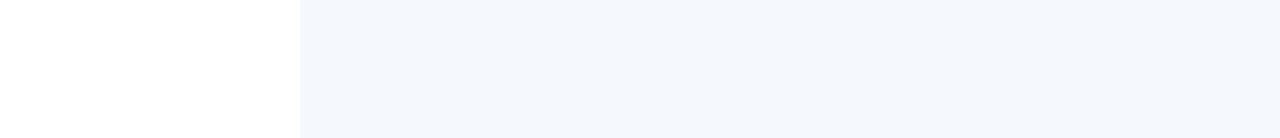
==== commit f0d09005: "Finalizing" ====
--- a/index.html
+++ b/index.html
@@ -1,33 +1,44 @@
-  <!DOCTYPE html>
-  <html lang="en">
-
+<!DOCTYPE html>
+<html lang="en">
   <head>
-      <meta charset="utf-8">
-      <meta content="width=device-width, initial-scale=1.0" name="viewport">
-
-      <title>Deo-NIYITANGA</title>
-      <meta content="" name="description">
-      <meta content="" name="keywords">
-
-      <!-- Favicons -->
-      <link href="assets/img/profile.jpg" rel="icon">
-      <link href="assets/img/profile.jpg" rel="apple-touch-icon">
-
-      <!-- Google Fonts -->
-      <link href="https://fonts.googleapis.com/css?family=Open+Sans:300,300i,400,400i,600,600i,700,700i|Raleway:300,300i,400,400i,500,500i,600,600i,700,700i|Poppins:300,300i,400,400i,500,500i,600,600i,700,700i" rel="stylesheet">
-
-      <!-- Vendor CSS Files -->
-      <link href="assets/vendor/aos/aos.css" rel="stylesheet">
-      <link href="assets/vendor/bootstrap/css/bootstrap.min.css" rel="stylesheet">
-      <link href="assets/vendor/bootstrap-icons/bootstrap-icons.css" rel="stylesheet">
-      <link href="assets/vendor/boxicons/css/boxicons.min.css" rel="stylesheet">
-      <link href="assets/vendor/glightbox/css/glightbox.min.css" rel="stylesheet">
-      <link href="assets/vendor/swiper/swiper-bundle.min.css" rel="stylesheet">
-
-      <!-- Template Main CSS File -->
-      <link href="assets/css/style_org.css" rel="stylesheet">
-
-      <!-- =======================================================
+    <meta charset="utf-8" />
+    <meta content="width=device-width, initial-scale=1.0" name="viewport" />
+
+    <title>Deo-NIYITANGA</title>
+    <meta content="" name="description" />
+    <meta content="" name="keywords" />
+
+    <!-- Favicons -->
+    <link href="assets/img/profile.jpg" rel="icon" />
+    <link href="assets/img/profile.jpg" rel="apple-touch-icon" />
+
+    <!-- Google Fonts -->
+    <link
+      href="https://fonts.googleapis.com/css?family=Open+Sans:300,300i,400,400i,600,600i,700,700i|Raleway:300,300i,400,400i,500,500i,600,600i,700,700i|Poppins:300,300i,400,400i,500,500i,600,600i,700,700i"
+      rel="stylesheet"
+    />
+
+    <!-- Vendor CSS Files -->
+    <link href="assets/vendor/aos/aos.css" rel="stylesheet" />
+    <link
+      href="assets/vendor/bootstrap/css/bootstrap.min.css"
+      rel="stylesheet"
+    />
+    <link
+      href="assets/vendor/bootstrap-icons/bootstrap-icons.css"
+      rel="stylesheet"
+    />
+    <link href="assets/vendor/boxicons/css/boxicons.min.css" rel="stylesheet" />
+    <link
+      href="assets/vendor/glightbox/css/glightbox.min.css"
+      rel="stylesheet"
+    />
+    <link href="assets/vendor/swiper/swiper-bundle.min.css" rel="stylesheet" />
+
+    <!-- Template Main CSS File -->
+    <link href="assets/css/my_style.css" rel="stylesheet" />
+
+    <!-- =======================================================
   * Template Name: iPortfolio - v3.7.0
   * Template URL: https://bootstrapmade.com/iportfolio-bootstrap-portfolio-websites-template/
   * Author: BootstrapMade.com
@@ -36,628 +47,605 @@
   </head>
 
   <body>
-
-      <!-- ======= Mobile nav toggle button ======= -->
-      <i class="bi bi-list mobile-nav-toggle d-xl-none"></i>
-      <header id="header">
-          <div class="d-flex flex-column">
-
-              <div class="profile">
-                  <img src="assets/img/profile.jpg" alt="" class="img-fluid rounded-circle">
-                  <h1 class="text-light"><a href="index.html">NIYITANGA Deogratias</a></h1>
-                  <div class="social-links mt-3 text-center">
-                      <a href="https://twitter.com/deogratias_niyi" class="twitter"><i class="bx bxl-twitter"></i></a>
-                      <a href="https://web.facebook.com/profile.php?id=100005201718364" class="facebook"><i class="bx bxl-facebook"></i></a>
-                      <a href="https://www.instagram.com/deo_niyitanga/" class="instagram"><i class="bx bxl-instagram"></i></a>
-                      <a href="https://www.linkedin.com/in/deogratias-niyitanga-219535188/" class="linkedin"><i class="bx bxl-linkedin"></i></a>
-                  </div>
-              </div>
-
-              <nav id="navbar" class="nav-menu navbar">
+    <!-- ======= Mobile nav toggle button ======= -->
+    <i class="bi bi-list mobile-nav-toggle d-xl-none"></i>
+    <header id="header">
+      <div class="d-flex flex-column">
+        <div class="profile">
+          <img
+            src="assets/img/profile.jpg"
+            alt=""
+            class="img-fluid rounded-circle"
+          />
+          <h1 class="text-light">
+            <a href="index.html">NIYITANGA Deogratias</a>
+          </h1>
+          <div class="social-links mt-3 text-center">
+            <a href="https://twitter.com/deogratias_niyi" class="twitter"
+              ><i class="bx bxl-twitter"></i
+            ></a>
+            <a
+              href="https://web.facebook.com/profile.php?id=100005201718364"
+              class="facebook"
+              ><i class="bx bxl-facebook"></i
+            ></a>
+            <a href="https://www.instagram.com/deo_niyitanga/" class="instagram"
+              ><i class="bx bxl-instagram"></i
+            ></a>
+            <a
+              href="https://www.linkedin.com/in/deogratias-niyitanga-219535188/"
+              class="linkedin"
+              ><i class="bx bxl-linkedin"></i
+            ></a>
+
+             <a
+              href="https://github.com/DeogratiasNiyitanga"
+              class="github"
+              ><i class="bx bxl-github"></i
+            ></a>
+          </div>
+        </div>
+
+        <nav id="navbar" class="nav-menu navbar">
+          <ul>
+            <li>
+              <a href="#hero" class="nav-link scrollto active"
+                ><i class="bx bx-home"></i> <span>Home</span></a
+              >
+            </li>
+            <li>
+              <a href="#about" class="nav-link scrollto"
+                ><i class="bx bx-user"></i> <span>About</span></a
+              >
+            </li>
+            <li>
+              <a href="#resume" class="nav-link scrollto"
+                ><i class="bx bx-file-blank"></i> <span>Resume</span></a
+              >
+            </li>
+            <li>
+              <a href="#portfolio" class="nav-link scrollto"
+                ><i class="bx bx-book-content"></i> <span>Portfolio</span></a
+              >
+            </li>
+            <li>
+              <a href="#services" class="nav-link scrollto"
+                ><i class="bx bx-server"></i> <span>Services</span></a
+              >
+            </li>
+           
+          </ul>
+        </nav>
+        <!-- .nav-menu -->
+      </div>
+    </header>
+    <!-- End Header -->
+
+    <!-- ======= Hero Section ======= -->
+    <section
+      id="hero"
+      class="d-flex flex-column justify-content-center align-items-center"
+    >
+      <div class="hero-container" data-aos="fade-in">
+        <h1 style="color: orange;">NIYITANGA Deogratias</h1>
+        <p>
+          I'm
+          <span
+            class="typed"
+            data-typed-items="Software developer, Web designer, Database analyst"
+          ></span>
+        </p>
+      </div>
+    </section>
+    <!-- End Hero -->
+
+    <main id="main">
+      <!-- ======= About Section ======= -->
+      <section id="about" class="about">
+        <div class="container">
+          <div class="section-title">
+            <h2>About</h2>
+            <p>
+              I'm a person seeking a challenging career opportunity that meets
+              my capabilities experience in identifying, analyzing and solving
+              related problems while contributing to the growth of any company
+              or institution.
+            </p>
+          </div>
+
+          <div class="row">
+            <div class="col-lg-4" data-aos="fade-right">
+              <img src="assets/img/Deogratias.jpg" class="img-fluid" alt="" />
+            </div>
+            <div class="col-lg-8 pt-4 pt-lg-0 content" data-aos="fade-left">
+              <h3>Database analyst &amp; Software Developer.</h3>
+              <p class="fst-italic">
+                I develop systems and software that allow users to perform
+                specific tasks on computers or other devices(Mobile phones)
+              </p>
+              <div class="row">
+                <div class="col-lg-6">
                   <ul>
-                      <li><a href="#hero" class="nav-link scrollto active"><i class="bx bx-home"></i> <span>Home</span></a></li>
-                      <li><a href="#about" class="nav-link scrollto"><i class="bx bx-user"></i> <span>About</span></a></li>
-                      <li><a href="#resume" class="nav-link scrollto"><i class="bx bx-file-blank"></i> <span>Resume</span></a></li>
-                      <li><a href="#portfolio" class="nav-link scrollto"><i class="bx bx-book-content"></i> <span>Portfolio</span></a></li>
-                      <li><a href="#services" class="nav-link scrollto"><i class="bx bx-server"></i> <span>Services</span></a></li>
-                      <li><a href="#contact" class="nav-link scrollto"><i class="bx bx-envelope"></i> <span>Contact</span></a></li>
+                    <li>
+                      <i class="bi bi-chevron-right"></i>
+                      <strong>Birthday:</strong>
+                      <span>3<sup>rd</sup> March 1998</span>
+                    </li>
+                    <li>
+                      <i class="bi bi-chevron-right"></i>
+                      <strong>Phone:</strong> <span>+250786849793</span>
+                    </li>
+                    <li>
+                      <i class="bi bi-chevron-right"></i>
+                      <strong>City:</strong> <span>Kigali, Rwanda</span>
+                    </li>
                   </ul>
-              </nav><!-- .nav-menu -->
-          </div>
-      </header>
-<!-- End Header -->
-
-<!-- ======= Hero Section ======= -->
-<section id="hero" class="d-flex flex-column justify-content-center align-items-center">
-    <div class="hero-container" data-aos="fade-in">
-        <h1>NIYITANGA Deogratias</h1>
-        <p>I'm <span class="typed" data-typed-items="Software developer, Web designer, Database analyst"></span></p>
-    </div>
-</section><!-- End Hero -->
-
-<main id="main">
-
-    <!-- ======= About Section ======= -->
-    <section id="about" class="about">
+                </div>
+                <div class="col-lg-6">
+                  <ul>
+                    <li>
+                      <i class="bi bi-chevron-right"></i> <strong>Age:</strong>
+                      <span>24</span>
+                    </li>
+                    <li>
+                      <i class="bi bi-chevron-right"></i>
+                      <strong>Degree:</strong> <span>A1 Diploma in IT</span>
+                    </li>
+                    <li>
+                      <i class="bi bi-chevron-right"></i>
+                      <strong>Email:</strong>
+                      <span>deogratiasniyitanga3@gmail.com</span>
+                    </li>
+                  </ul>
+                </div>
+              </div>
+            </div>
+          </div>
+        </div>
+      </section>
+      <!-- End About Section -->
+
+      <section id="skills" class="skills section-bg">
         <div class="container">
-
-            <div class="section-title">
-                <h2>About</h2>
+          <div class="section-title">
+            <h2>Skills</h2>
+            <p>
+              I'm developer who create, maintain and operate computer programs
+              used by businesses and organizations by the use of both
+              <b>Soft skills</b>, and <b>Hard skills.</b>
+              <br />
+              The summary that shows my experience is:
+            </p>
+          </div>
+
+          <div class="row skills-content">
+            <div class="col-lg-6" data-aos="fade-up">
+              <div class="progress">
+                <span class="skill">HTML <i class="val">100%</i></span>
+                <div class="progress-bar-wrap">
+                  <div
+                    class="progress-bar"
+                    role="progressbar"
+                    aria-valuenow="100"
+                    aria-valuemin="0"
+                    aria-valuemax="100"
+                  ></div>
+                </div>
+              </div>
+
+              <div class="progress">
+                <span class="skill">CSS <i class="val">90%</i></span>
+                <div class="progress-bar-wrap">
+                  <div
+                    class="progress-bar"
+                    role="progressbar"
+                    aria-valuenow="90"
+                    aria-valuemin="0"
+                    aria-valuemax="100"
+                  ></div>
+                </div>
+              </div>
+
+              <div class="progress">
+                <span class="skill">JavaScript <i class="val">70%</i></span>
+                <div class="progress-bar-wrap">
+                  <div
+                    class="progress-bar"
+                    role="progressbar"
+                    aria-valuenow="70"
+                    aria-valuemin="0"
+                    aria-valuemax="100"
+                  ></div>
+                </div>
+              </div>
+            </div>
+
+            <div class="col-lg-6" data-aos="fade-up" data-aos-delay="100">
+              <div class="progress">
+                <span class="skill">PHP <i class="val">95%</i></span>
+                <div class="progress-bar-wrap">
+                  <div
+                    class="progress-bar"
+                    role="progressbar"
+                    aria-valuenow="95"
+                    aria-valuemin="0"
+                    aria-valuemax="100"
+                  ></div>
+                </div>
+              </div>
+
+              <div class="progress">
+                <span class="skill">JAVA <i class="val">50%</i></span>
+                <div class="progress-bar-wrap">
+                  <div
+                    class="progress-bar"
+                    role="progressbar"
+                    aria-valuenow="50"
+                    aria-valuemin="0"
+                    aria-valuemax="100"
+                  ></div>
+                </div>
+              </div>
+
+              <div class="progress">
+                <span class="skill">C/C++<i class="val">45%</i></span>
+                <div class="progress-bar-wrap">
+                  <div
+                    class="progress-bar"
+                    role="progressbar"
+                    aria-valuenow="45"
+                    aria-valuemin="0"
+                    aria-valuemax="100"
+                  ></div>
+                </div>
+              </div>
+            </div>
+          </div>
+        </div>
+      </section>
+      <!-- End Skills Section -->
+
+      <!-- ======= Resume Section ======= -->
+      <section id="resume" class="resume">
+        <div class="container">
+          <div class="section-title">
+            <h2>Resume</h2>
+          </div>
+
+          <div class="row">
+            <div class="col-lg-6" data-aos="fade-up">
+              <h3 class="resume-title">Sumary</h3>
+              <div class="resume-item pb-0">
+                <h4>NIYITANGA Deogratias</h4>
                 <p>
-                    I'm a person seeking a challenging career opportunity that meets my capabilities
-                    experience in identifying, analyzing and solving related problems while contributing
-                    to the growth of any company or institution.</p>
-            </div>
-
-            <div class="row">
-                <div class="col-lg-4" data-aos="fade-right">
-                    <img src="assets/img/Deogratias.jpg" class="img-fluid" alt="">
-                </div>
-                <div class="col-lg-8 pt-4 pt-lg-0 content" data-aos="fade-left">
-                    <h3> Database analyst &amp; Software Developer.</h3>
-                    <p class="fst-italic">
-                        I develop systems and software that allow users to perform specific tasks on computers or other devices(Mobile phones)
-                    </p>
-                    <div class="row">
-                        <div class="col-lg-6">
-                            <ul>
-                                <li><i class="bi bi-chevron-right"></i> <strong>Birthday:</strong> <span>3<sup>rd</sup> March 1998</span></li>
-                                <li><i class="bi bi-chevron-right"></i> <strong>Phone:</strong> <span>+250786849793</span></li>
-                                <li><i class="bi bi-chevron-right"></i> <strong>City:</strong> <span>Kigali, Rwanda</span></li>
-                            </ul>
-                        </div>
-                        <div class="col-lg-6">
-                            <ul>
-                                <li><i class="bi bi-chevron-right"></i> <strong>Age:</strong> <span>24</span></li>
-                                <li><i class="bi bi-chevron-right"></i> <strong>Degree:</strong> <span>A1 Diploma in IT</span></li>
-                                <li><i class="bi bi-chevron-right"></i> <strong>Email:</strong> <span>deogratiasniyitanga3@gmail.com</span></li>
-                            </ul>
-                        </div>
-                    </div>
-
-                </div>
-            </div>
-
-        </div>
-    </section><!-- End About Section -->
-
-    <!-- ======= Facts Section ======= -->
-    <!-- <section id="facts" class="facts">
+                  Seeking a challenging career opportunity that meets my
+                  capabilities experience in identifying, analyzing and solving
+                  related problems while contributing to the growth of any
+                  company or institution
+                </p>
+                <ul>
+                  <li>Kigali</li>
+                  <li>+250786849793</li>
+                  <li>deogratiasniyitanga3@gmail.com</li>
+                </ul>
+              </div>
+
+              <h3 class="resume-title">Education</h3>
+              <div class="resume-item">
+                <h4>A1 Diploma in Information Technology</h4>
+                <h5>2018 - 2021</h5>
+                <p>
+                  <em
+                    >Rwanda Polytechnic - IPRC Ngoma: School of technic, Major:
+                    ICT, Orientation IT.</em
+                  >
+                </p>
+                <p>Specialized in Software development.</p>
+              </div>
+              <div class="resume-item">
+                <h4>A2 Certificate Computer Science</h4>
+                <h5>2015 - 2017</h5>
+                <p><em>At Giheke TSS</em></p>
+                <p>Awarded by Rwanda National Examination Council.</p>
+              </div>
+            </div>
+            <div class="col-lg-6" data-aos="fade-up" data-aos-delay="100">
+              <h3 class="resume-title">Professional Experience</h3>
+              <div class="resume-item">
+                <h4>Backend Software Developer</h4>
+                <h5>Feb/2022 - March/2022</h5>
+                <p><em>At SOLVIT AFRICA </em></p>
+                <ul>
+                  <li>
+                    Analyze and design database based on targeted solution
+                  </li>
+                  <li>Monitor and analyze team members activities</li>
+                  <li>Implement software functionality</li>
+                </ul>
+              </div>
+              <div class="resume-item">
+                <h4>Software Developer internee</h4>
+                <h5>Sept/2021 - Jan-2022</h5>
+                <p><em>At IPRC Ngoma</em></p>
+                <ul>
+                  <li>
+                    Collect and analyze all related data to be used in software.
+                  </li>
+                  <li>Analyze design and implement the database</li>
+                  <li>Code reviewal from the whole team</li>
+                  <li>Full project coding activities</li>
+                </ul>
+              </div>
+            </div>
+          </div>
+        </div>
+      </section>
+      <!-- End Resume Section -->
+
+      <!-- ======= Portfolio Section ======= -->
+      <section id="portfolio" class="portfolio section-bg">
         <div class="container">
-
-            <div class="section-title">
-                <h2>Facts</h2>
-                <p>Magnam dolores commodi suscipit. Necessitatibus eius consequatur ex aliquid fuga eum quidem. Sit sint consectetur velit. Quisquam quos quisquam cupiditate. Et nemo qui impedit suscipit alias ea. Quia fugiat sit in iste officiis commodi quidem hic quas.</p>
-            </div>
-
-            <div class="row no-gutters">
-
-                <div class="col-lg-3 col-md-6 d-md-flex align-items-md-stretch" data-aos="fade-up">
-                    <div class="count-box">
-                        <i class="bi bi-emoji-smile"></i>
-                        <span data-purecounter-start="0" data-purecounter-end="232" data-purecounter-duration="1" class="purecounter"></span>
-                        <p><strong>Happy Clients</strong> consequuntur quae</p>
-                    </div>
-                </div>
-
-                <div class="col-lg-3 col-md-6 d-md-flex align-items-md-stretch" data-aos="fade-up" data-aos-delay="100">
-                    <div class="count-box">
-                        <i class="bi bi-journal-richtext"></i>
-                        <span data-purecounter-start="0" data-purecounter-end="10" data-purecounter-duration="1" class="purecounter"></span>
-                        <p><strong>Projects</strong> </p>
-                    </div>
-                </div>
-
-                <div class="col-lg-3 col-md-6 d-md-flex align-items-md-stretch" data-aos="fade-up" data-aos-delay="200">
-                    <div class="count-box">
-                        <i class="bi bi-headset"></i>
-                        <span data-purecounter-start="0" data-purecounter-end="1453" data-purecounter-duration="1" class="purecounter"></span>
-                        <p><strong>Hours Of Support</strong> aut commodi quaerat</p>
-                    </div>
-                </div>
-
-                <div class="col-lg-3 col-md-6 d-md-flex align-items-md-stretch" data-aos="fade-up" data-aos-delay="300">
-                    <div class="count-box">
-                        <i class="bi bi-people"></i>
-                        <span data-purecounter-start="0" data-purecounter-end="32" data-purecounter-duration="1" class="purecounter"></span>
-                        <p><strong>Hard Workers</strong> rerum asperiores dolor</p>
-                    </div>
-                </div>
-
-            </div>
-
-        </div>
-    </section> -->
-    <!-- End Facts Section -->
-
-    <!-- ======= Skills Section ======= -->
-    <section id="skills" class="skills section-bg">
+          <div class="section-title">
+            <h2>Implemeted projects</h2>
+            <p>Here down are my project (App) and websites I have done.</p>
+          </div>
+
+          <div class="row" data-aos="fade-up">
+            <div class="col-lg-12 d-flex justify-content-center">
+              <ul id="portfolio-flters">
+                <li data-filter="*" class="filter-active">All</li>
+                <li data-filter=".filter-app">App</li>
+                <li data-filter=".filter-web">Web</li>
+              </ul>
+            </div>
+          </div>
+
+          <div
+            class="row portfolio-container"
+            data-aos="fade-up"
+            data-aos-delay="100"
+          >
+            <div class="col-lg-4 col-md-6 portfolio-item filter-app">
+              <div class="portfolio-wrap">
+                <img src="assets/img/ikimina.JPG" class="img-fluid" alt="" />
+                <div class="portfolio-links">
+                  <a
+                    href="http://ikiminacyacu.herokuapp.com/"
+                    target="_blank"
+                    title="Visit Me"
+                    ><i class="bx bx-link"></i> Visit here</a
+                  >
+                </div>
+              </div>
+            </div>
+
+            <div class="col-lg-4 col-md-6 portfolio-item filter-app">
+              <div class="portfolio-wrap">
+                <img src="assets/img/iprcngoma.JPG" class="img-fluid" alt="" />
+                <div class="portfolio-links">
+                  <a
+                    href="http://iprcngomapms.ga/"
+                    target="_blank"
+                    title="Visit Me"
+                    ><i class="bx bx-link"></i> Visit Here</a
+                  >
+                </div>
+              </div>
+            </div>
+
+            <div class="col-lg-4 col-md-6 portfolio-item filter-web">
+              <div class="portfolio-wrap">
+                <img src="assets/img/ropdb.JPG" class="img-fluid" alt="" />
+                <div class="portfolio-links">
+                  <a href="http://ropdb.org/" target="_blank" title="Visit Me"
+                    ><i class="bx bx-link"></i> Visit Here</a
+                  >
+                </div>
+              </div>
+            </div>
+
+            <div class="col-lg-4 col-md-6 portfolio-item filter-web">
+              <div class="portfolio-wrap">
+                <img src="assets/img/mrap.JPG" class="img-fluid" alt="" />
+                <div class="portfolio-links">
+                  <a
+                    href="http://mraprwanda.000webhostapp.com/"
+                    target="_blank"
+                    title="Visit Me"
+                    ><i class="bx bx-link"></i> Visit Here</a
+                  >
+                </div>
+              </div>
+            </div>
+          </div>
+        </div>
+      </section>
+      <!-- End Portfolio Section -->
+
+      <!-- ======= Services Section ======= -->
+      <section id="services" class="services">
         <div class="container">
-
-            <div class="section-title">
-                <h2>Skills</h2>
-                <p>
-                    I'm developer who create, maintain and operate computer programs used by businesses and organizations by the use of both <b>Soft skills</b>,
-                    and <b>Hard skills.</b>
-                    <br>
-                    The summary that shows my experience is:
-                </p>
-            </div>
-
-            <div class="row skills-content">
-
-                <div class="col-lg-6" data-aos="fade-up">
-
-                    <div class="progress">
-                        <span class="skill">HTML <i class="val">100%</i></span>
-                        <div class="progress-bar-wrap">
-                            <div class="progress-bar" role="progressbar" aria-valuenow="100" aria-valuemin="0" aria-valuemax="100"></div>
-                        </div>
-                    </div>
-
-                    <div class="progress">
-                        <span class="skill">CSS <i class="val">90%</i></span>
-                        <div class="progress-bar-wrap">
-                            <div class="progress-bar" role="progressbar" aria-valuenow="90" aria-valuemin="0" aria-valuemax="100"></div>
-                        </div>
-                    </div>
-
-                    <div class="progress">
-                        <span class="skill">JavaScript <i class="val">70%</i></span>
-                        <div class="progress-bar-wrap">
-                            <div class="progress-bar" role="progressbar" aria-valuenow="70" aria-valuemin="0" aria-valuemax="100"></div>
-                        </div>
-                    </div>
-
-                </div>
-
-                <div class="col-lg-6" data-aos="fade-up" data-aos-delay="100">
-
-                    <div class="progress">
-                        <span class="skill">PHP <i class="val">95%</i></span>
-                        <div class="progress-bar-wrap">
-                            <div class="progress-bar" role="progressbar" aria-valuenow="95" aria-valuemin="0" aria-valuemax="100"></div>
-                        </div>
-                    </div>
-
-                    <div class="progress">
-                        <span class="skill">JAVA <i class="val">50%</i></span>
-                        <div class="progress-bar-wrap">
-                            <div class="progress-bar" role="progressbar" aria-valuenow="50" aria-valuemin="0" aria-valuemax="100"></div>
-                        </div>
-                    </div>
-
-                    <div class="progress">
-                        <span class="skill">C/C++<i class="val">45%</i></span>
-                        <div class="progress-bar-wrap">
-                            <div class="progress-bar" role="progressbar" aria-valuenow="45" aria-valuemin="0" aria-valuemax="100"></div>
-                        </div>
-                    </div>
-
-                </div>
-
-            </div>
-
-        </div>
-    </section><!-- End Skills Section -->
-
-    <!-- ======= Resume Section ======= -->
-    <section id="resume" class="resume">
+          <div class="section-title">
+            <h2>What i can serve</h2>
+          </div>
+
+          <div class="row">
+            <div class="col-lg-6 col-md-6 icon-box" data-aos="fade-up">
+              <div class="icon"><i class="bi bi-card-checklist"></i></div>
+              <h4 class="title">
+                <a href=""> Website development and management</a>
+              </h4>
+              <p class="description">
+                Ready to analyse design a website based on the company needs
+              </p>
+            </div>
+
+            <div
+              class="col-lg-6 col-md-6 icon-box"
+              data-aos="fade-up"
+              data-aos-delay="200"
+            >
+              <div class="icon"><i class="bi bi-binoculars"></i></div>
+              <h4 class="title"><a href="">Sofware development</a></h4>
+              <p class="description">
+                Ready to design and implement company's software as needed.
+              </p>
+            </div>
+
+            <div
+              class="col-lg-6 col-md-6 icon-box"
+              data-aos="fade-up"
+              data-aos-delay="500"
+            >
+              <div class="icon"><i class="bi bi-calendar4-week"></i></div>
+              <h4 class="title">
+                <a href="">Database design and implementation</a>
+              </h4>
+              <p class="description">
+                Ready to design compay's Database, implement and monitor
+              </p>
+            </div>
+          </div>
+        </div>
+      </section>
+      <!-- End Services Section -->
+
+      <!-- ======= Testimonials Section ======= -->
+      <section id="testimonials" class="testimonials section-bg">
         <div class="container">
-
-            <div class="section-title">
-                <h2>Resume</h2>
-            </div>
-
-            <div class="row">
-                <div class="col-lg-6" data-aos="fade-up">
-                    <h3 class="resume-title">Sumary</h3>
-                    <div class="resume-item pb-0">
-                        <h4>NIYITANGA Deogratias</h4>
-                        <p>
-                            Seeking a challenging career opportunity that meets my capabilities
-                            experience in identifying, analyzing and
-                            solving related problems while contributing to the growth of any company or institution
-                        </p>
-                        <ul>
-                            <li>Kigali</li>
-                            <li>(123) 456-7891</li>
-                            <li>alice.barkley@example.com</li>
-                        </ul>
-                    </div>
-
-                    <h3 class="resume-title">Education</h3>
-                    <div class="resume-item">
-                        <h4>Master of Fine Arts &amp; Graphic Design</h4>
-                        <h5>2015 - 2016</h5>
-                        <p><em>Rochester Institute of Technology, Rochester, NY</em></p>
-                        <p>Qui deserunt veniam. Et sed aliquam labore tempore sed quisquam iusto autem sit. Ea vero voluptatum qui ut dignissimos deleniti nerada porti sand markend</p>
-                    </div>
-                    <div class="resume-item">
-                        <h4>Bachelor of Fine Arts &amp; Graphic Design</h4>
-                        <h5>2010 - 2014</h5>
-                        <p><em>Rochester Institute of Technology, Rochester, NY</em></p>
-                        <p>Quia nobis sequi est occaecati aut. Repudiandae et iusto quae reiciendis et quis Eius vel ratione eius unde vitae rerum voluptates asperiores voluptatem Earum molestiae consequatur neque etlon sader mart dila</p>
-                    </div>
-                </div>
-                <div class="col-lg-6" data-aos="fade-up" data-aos-delay="100">
-                    <h3 class="resume-title">Professional Experience</h3>
-                    <div class="resume-item">
-                        <h4>Senior graphic design specialist</h4>
-                        <h5>2019 - Present</h5>
-                        <p><em>Experion, New York, NY </em></p>
-                        <ul>
-                            <li>Lead in the design, development, and implementation of the graphic, layout, and production communication materials</li>
-                            <li>Delegate tasks to the 7 members of the design team and provide counsel on all aspects of the project. </li>
-                            <li>Supervise the assessment of all graphic materials in order to ensure quality and accuracy of the design</li>
-                            <li>Oversee the efficient use of production project budgets ranging from $2,000 - $25,000</li>
-                        </ul>
-                    </div>
-                    <div class="resume-item">
-                        <h4>Graphic design specialist</h4>
-                        <h5>2017 - 2018</h5>
-                        <p><em>Stepping Stone Advertising, New York, NY</em></p>
-                        <ul>
-                            <li>Developed numerous marketing programs (logos, brochures,infographics, presentations, and advertisements).</li>
-                            <li>Managed up to 5 projects or tasks at a given time while under pressure</li>
-                            <li>Recommended and consulted with clients on the most appropriate graphic design</li>
-                            <li>Created 4+ design presentations and proposals a month for clients and account managers</li>
-                        </ul>
-                    </div>
-                </div>
-            </div>
-
-        </div>
-    </section><!-- End Resume Section -->
-
-    <!-- ======= Portfolio Section ======= -->
-    <section id="portfolio" class="portfolio section-bg">
-        <div class="container">
-
-            <div class="section-title">
-                <h2>Portfolio</h2>
-                <p>Magnam dolores commodi suscipit. Necessitatibus eius consequatur ex aliquid fuga eum quidem. Sit sint consectetur velit. Quisquam quos quisquam cupiditate. Et nemo qui impedit suscipit alias ea. Quia fugiat sit in iste officiis commodi quidem hic quas.</p>
-            </div>
-
-            <div class="row" data-aos="fade-up">
-                <div class="col-lg-12 d-flex justify-content-center">
-                    <ul id="portfolio-flters">
-                        <li data-filter="*" class="filter-active">All</li>
-                        <li data-filter=".filter-app">App</li>
-                        <li data-filter=".filter-card">Card</li>
-                        <li data-filter=".filter-web">Web</li>
-                    </ul>
-                </div>
-            </div>
-
-            <div class="row portfolio-container" data-aos="fade-up" data-aos-delay="100">
-
-                <div class="col-lg-4 col-md-6 portfolio-item filter-app">
-                    <div class="portfolio-wrap">
-                        <img src="assets/img/portfolio/portfolio-1.jpg" class="img-fluid" alt="">
-                        <div class="portfolio-links">
-                            <a href="assets/img/portfolio/portfolio-1.jpg" data-gallery="portfolioGallery" class="portfolio-lightbox" title="App 1"><i class="bx bx-plus"></i></a>
-                            <a href="portfolio-details.html" title="More Details"><i class="bx bx-link"></i></a>
-                        </div>
-                    </div>
-                </div>
-
-                <div class="col-lg-4 col-md-6 portfolio-item filter-web">
-                    <div class="portfolio-wrap">
-                        <img src="assets/img/portfolio/portfolio-2.jpg" class="img-fluid" alt="">
-                        <div class="portfolio-links">
-                            <a href="assets/img/portfolio/portfolio-2.jpg" data-gallery="portfolioGallery" class="portfolio-lightbox" title="Web 3"><i class="bx bx-plus"></i></a>
-                            <a href="portfolio-details.html" title="More Details"><i class="bx bx-link"></i></a>
-                        </div>
-                    </div>
-                </div>
-
-                <div class="col-lg-4 col-md-6 portfolio-item filter-app">
-                    <div class="portfolio-wrap">
-                        <img src="assets/img/portfolio/portfolio-3.jpg" class="img-fluid" alt="">
-                        <div class="portfolio-links">
-                            <a href="assets/img/portfolio/portfolio-3.jpg" data-gallery="portfolioGallery" class="portfolio-lightbox" title="App 2"><i class="bx bx-plus"></i></a>
-                            <a href="portfolio-details.html" title="More Details"><i class="bx bx-link"></i></a>
-                        </div>
-                    </div>
-                </div>
-
-                <div class="col-lg-4 col-md-6 portfolio-item filter-card">
-                    <div class="portfolio-wrap">
-                        <img src="assets/img/portfolio/portfolio-4.jpg" class="img-fluid" alt="">
-                        <div class="portfolio-links">
-                            <a href="assets/img/portfolio/portfolio-4.jpg" data-gallery="portfolioGallery" class="portfolio-lightbox" title="Card 2"><i class="bx bx-plus"></i></a>
-                            <a href="portfolio-details.html" title="More Details"><i class="bx bx-link"></i></a>
-                        </div>
-                    </div>
-                </div>
-
-                <div class="col-lg-4 col-md-6 portfolio-item filter-web">
-                    <div class="portfolio-wrap">
-                        <img src="assets/img/portfolio/portfolio-5.jpg" class="img-fluid" alt="">
-                        <div class="portfolio-links">
-                            <a href="assets/img/portfolio/portfolio-5.jpg" data-gallery="portfolioGallery" class="portfolio-lightbox" title="Web 2"><i class="bx bx-plus"></i></a>
-                            <a href="portfolio-details.html" title="More Details"><i class="bx bx-link"></i></a>
-                        </div>
-                    </div>
-                </div>
-
-                <div class="col-lg-4 col-md-6 portfolio-item filter-app">
-                    <div class="portfolio-wrap">
-                        <img src="assets/img/portfolio/portfolio-6.jpg" class="img-fluid" alt="">
-                        <div class="portfolio-links">
-                            <a href="assets/img/portfolio/portfolio-6.jpg" data-gallery="portfolioGallery" class="portfolio-lightbox" title="App 3"><i class="bx bx-plus"></i></a>
-                            <a href="portfolio-details.html" title="More Details"><i class="bx bx-link"></i></a>
-                        </div>
-                    </div>
-                </div>
-
-                <div class="col-lg-4 col-md-6 portfolio-item filter-card">
-                    <div class="portfolio-wrap">
-                        <img src="assets/img/portfolio/portfolio-7.jpg" class="img-fluid" alt="">
-                        <div class="portfolio-links">
-                            <a href="assets/img/portfolio/portfolio-7.jpg" data-gallery="portfolioGallery" class="portfolio-lightbox" title="Card 1"><i class="bx bx-plus"></i></a>
-                            <a href="portfolio-details.html" title="More Details"><i class="bx bx-link"></i></a>
-                        </div>
-                    </div>
-                </div>
-
-                <div class="col-lg-4 col-md-6 portfolio-item filter-card">
-                    <div class="portfolio-wrap">
-                        <img src="assets/img/portfolio/portfolio-8.jpg" class="img-fluid" alt="">
-                        <div class="portfolio-links">
-                            <a href="assets/img/portfolio/portfolio-8.jpg" data-gallery="portfolioGallery" class="portfolio-lightbox" title="Card 3"><i class="bx bx-plus"></i></a>
-                            <a href="portfolio-details.html" title="More Details"><i class="bx bx-link"></i></a>
-                        </div>
-                    </div>
-                </div>
-
-                <div class="col-lg-4 col-md-6 portfolio-item filter-web">
-                    <div class="portfolio-wrap">
-                        <img src="assets/img/portfolio/portfolio-9.jpg" class="img-fluid" alt="">
-                        <div class="portfolio-links">
-                            <a href="assets/img/portfolio/portfolio-9.jpg" data-gallery="portfolioGallery" class="portfolio-lightbox" title="Web 3"><i class="bx bx-plus"></i></a>
-                            <a href="portfolio-details.html" title="More Details"><i class="bx bx-link"></i></a>
-                        </div>
-                    </div>
-                </div>
-
-            </div>
-
-        </div>
-    </section><!-- End Portfolio Section -->
-
-    <!-- ======= Services Section ======= -->
-    <section id="services" class="services">
-        <div class="container">
-
-            <div class="section-title">
-                <h2>Services</h2>
-                <p>Magnam dolores commodi suscipit. Necessitatibus eius consequatur ex aliquid fuga eum quidem. Sit sint consectetur velit. Quisquam quos quisquam cupiditate. Et nemo qui impedit suscipit alias ea. Quia fugiat sit in iste officiis commodi quidem hic quas.</p>
-            </div>
-
-            <div class="row">
-                <div class="col-lg-4 col-md-6 icon-box" data-aos="fade-up">
-                    <div class="icon"><i class="bi bi-briefcase"></i></div>
-                    <h4 class="title"><a href="">Lorem Ipsum</a></h4>
-                    <p class="description">Voluptatum deleniti atque corrupti quos dolores et quas molestias excepturi sint occaecati cupiditate non provident</p>
-                </div>
-                <div class="col-lg-4 col-md-6 icon-box" data-aos="fade-up" data-aos-delay="100">
-                    <div class="icon"><i class="bi bi-card-checklist"></i></div>
-                    <h4 class="title"><a href="">Dolor Sitema</a></h4>
-                    <p class="description">Minim veniam, quis nostrud exercitation ullamco laboris nisi ut aliquip ex ea commodo consequat tarad limino ata</p>
-                </div>
-                <div class="col-lg-4 col-md-6 icon-box" data-aos="fade-up" data-aos-delay="200">
-                    <div class="icon"><i class="bi bi-bar-chart"></i></div>
-                    <h4 class="title"><a href="">Sed ut perspiciatis</a></h4>
-                    <p class="description">Duis aute irure dolor in reprehenderit in voluptate velit esse cillum dolore eu fugiat nulla pariatur</p>
-                </div>
-                <div class="col-lg-4 col-md-6 icon-box" data-aos="fade-up" data-aos-delay="300">
-                    <div class="icon"><i class="bi bi-binoculars"></i></div>
-                    <h4 class="title"><a href="">Magni Dolores</a></h4>
-                    <p class="description">Excepteur sint occaecat cupidatat non proident, sunt in culpa qui officia deserunt mollit anim id est laborum</p>
-                </div>
-                <div class="col-lg-4 col-md-6 icon-box" data-aos="fade-up" data-aos-delay="400">
-                    <div class="icon"><i class="bi bi-brightness-high"></i></div>
-                    <h4 class="title"><a href="">Nemo Enim</a></h4>
-                    <p class="description">At vero eos et accusamus et iusto odio dignissimos ducimus qui blanditiis praesentium voluptatum deleniti atque</p>
-                </div>
-                <div class="col-lg-4 col-md-6 icon-box" data-aos="fade-up" data-aos-delay="500">
-                    <div class="icon"><i class="bi bi-calendar4-week"></i></div>
-                    <h4 class="title"><a href="">Eiusmod Tempor</a></h4>
-                    <p class="description">Et harum quidem rerum facilis est et expedita distinctio. Nam libero tempore, cum soluta nobis est eligendi</p>
-                </div>
-            </div>
-
-        </div>
-    </section><!-- End Services Section -->
-
-    <!-- ======= Testimonials Section ======= -->
-    <section id="testimonials" class="testimonials section-bg">
-        <div class="container">
-
-            <div class="section-title">
-                <h2>Testimonials</h2>
-                <p>Magnam dolores commodi suscipit. Necessitatibus eius consequatur ex aliquid fuga eum quidem. Sit sint consectetur velit. Quisquam quos quisquam cupiditate. Et nemo qui impedit suscipit alias ea. Quia fugiat sit in iste officiis commodi quidem hic quas.</p>
-            </div>
-
-            <div class="testimonials-slider swiper" data-aos="fade-up" data-aos-delay="100">
-                <div class="swiper-wrapper">
-
-                    <div class="swiper-slide">
-                        <div class="testimonial-item" data-aos="fade-up">
-                            <p>
-                                <i class="bx bxs-quote-alt-left quote-icon-left"></i>
-                                Proin iaculis purus consequat sem cure digni ssim donec porttitora entum suscipit rhoncus. Accusantium quam, ultricies eget id, aliquam eget nibh et. Maecen aliquam, risus at semper.
-                                <i class="bx bxs-quote-alt-right quote-icon-right"></i>
-                            </p>
-                            <img src="assets/img/testimonials/testimonials-1.jpg" class="testimonial-img" alt="">
-                            <h3>Saul Goodman</h3>
-                            <h4>Ceo &amp; Founder</h4>
-                        </div>
-                    </div><!-- End testimonial item -->
-
-                    <div class="swiper-slide">
-                        <div class="testimonial-item" data-aos="fade-up" data-aos-delay="100">
-                            <p>
-                                <i class="bx bxs-quote-alt-left quote-icon-left"></i>
-                                Export tempor illum tamen malis malis eram quae irure esse labore quem cillum quid cillum eram malis quorum velit fore eram velit sunt aliqua noster fugiat irure amet legam anim culpa.
-                                <i class="bx bxs-quote-alt-right quote-icon-right"></i>
-                            </p>
-                            <img src="assets/img/testimonials/testimonials-2.jpg" class="testimonial-img" alt="">
-                            <h3>Sara Wilsson</h3>
-                            <h4>Designer</h4>
-                        </div>
-                    </div><!-- End testimonial item -->
-
-                    <div class="swiper-slide">
-                        <div class="testimonial-item" data-aos="fade-up" data-aos-delay="200">
-                            <p>
-                                <i class="bx bxs-quote-alt-left quote-icon-left"></i>
-                                Enim nisi quem export duis labore cillum quae magna enim sint quorum nulla quem veniam duis minim tempor labore quem eram duis noster aute amet eram fore quis sint minim.
-                                <i class="bx bxs-quote-alt-right quote-icon-right"></i>
-                            </p>
-                            <img src="assets/img/testimonials/testimonials-3.jpg" class="testimonial-img" alt="">
-                            <h3>Jena Karlis</h3>
-                            <h4>Store Owner</h4>
-                        </div>
-                    </div><!-- End testimonial item -->
-
-                    <div class="swiper-slide">
-                        <div class="testimonial-item" data-aos="fade-up" data-aos-delay="300">
-                            <p>
-                                <i class="bx bxs-quote-alt-left quote-icon-left"></i>
-                                Fugiat enim eram quae cillum dolore dolor amet nulla culpa multos export minim fugiat minim velit minim dolor enim duis veniam ipsum anim magna sunt elit fore quem dolore labore illum veniam.
-                                <i class="bx bxs-quote-alt-right quote-icon-right"></i>
-                            </p>
-                            <img src="assets/img/testimonials/testimonials-4.jpg" class="testimonial-img" alt="">
-                            <h3>Matt Brandon</h3>
-                            <h4>Freelancer</h4>
-                        </div>
-                    </div><!-- End testimonial item -->
-
-                    <div class="swiper-slide">
-                        <div class="testimonial-item" data-aos="fade-up" data-aos-delay="400">
-                            <p>
-                                <i class="bx bxs-quote-alt-left quote-icon-left"></i>
-                                Quis quorum aliqua sint quem legam fore sunt eram irure aliqua veniam tempor noster veniam enim culpa labore duis sunt culpa nulla illum cillum fugiat legam esse veniam culpa fore nisi cillum quid.
-                                <i class="bx bxs-quote-alt-right quote-icon-right"></i>
-                            </p>
-                            <img src="assets/img/testimonials/testimonials-5.jpg" class="testimonial-img" alt="">
-                            <h3>John Larson</h3>
-                            <h4>Entrepreneur</h4>
-                        </div>
-                    </div><!-- End testimonial item -->
-
-                </div>
-                <div class="swiper-pagination"></div>
-            </div>
-
-        </div>
-    </section><!-- End Testimonials Section -->
-
-    <!-- ======= Contact Section ======= -->
-    <section id="contact" class="contact">
-        <div class="container">
-
-            <div class="section-title">
-                <h2>Contact</h2>
-                <p>Magnam dolores commodi suscipit. Necessitatibus eius consequatur ex aliquid fuga eum quidem. Sit sint consectetur velit. Quisquam quos quisquam cupiditate. Et nemo qui impedit suscipit alias ea. Quia fugiat sit in iste officiis commodi quidem hic quas.</p>
-            </div>
-
-            <div class="row" data-aos="fade-in">
-
-                <div class="col-lg-5 d-flex align-items-stretch">
-                    <div class="info">
-                        <div class="address">
-                            <i class="bi bi-geo-alt"></i>
-                            <h4>Location:</h4>
-                            <p>A108 Adam Street, New York, NY 535022</p>
-                        </div>
-
-                        <div class="email">
-                            <i class="bi bi-envelope"></i>
-                            <h4>Email:</h4>
-                            <p>info@example.com</p>
-                        </div>
-
-                        <div class="phone">
-                            <i class="bi bi-phone"></i>
-                            <h4>Call:</h4>
-                            <p>+1 5589 55488 55s</p>
-                        </div>
-
-                        <iframe src="https://www.google.com/maps/embed?pb=!1m14!1m8!1m3!1d12097.433213460943!2d-74.0062269!3d40.7101282!3m2!1i1024!2i768!4f13.1!3m3!1m2!1s0x0%3A0xb89d1fe6bc499443!2sDowntown+Conference+Center!5e0!3m2!1smk!2sbg!4v1539943755621" frameborder="0" style="border:0; width: 100%; height: 290px;" allowfullscreen></iframe>
-                    </div>
-
-                </div>
-
-                <div class="col-lg-7 mt-5 mt-lg-0 d-flex align-items-stretch">
-                    <form action="forms/contact.php" method="post" role="form" class="php-email-form">
-                        <div class="row">
-                            <div class="form-group col-md-6">
-                                <label for="name">Your Name</label>
-                                <input type="text" name="name" class="form-control" id="name" required>
-                            </div>
-                            <div class="form-group col-md-6">
-                                <label for="name">Your Email</label>
-                                <input type="email" class="form-control" name="email" id="email" required>
-                            </div>
-                        </div>
-                        <div class="form-group">
-                            <label for="name">Subject</label>
-                            <input type="text" class="form-control" name="subject" id="subject" required>
-                        </div>
-                        <div class="form-group">
-                            <label for="name">Message</label>
-                            <textarea class="form-control" name="message" rows="10" required></textarea>
-                        </div>
-                        <div class="my-3">
-                            <div class="loading">Loading</div>
-                            <div class="error-message"></div>
-                            <div class="sent-message">Your message has been sent. Thank you!</div>
-                        </div>
-                        <div class="text-center"><button type="submit">Send Message</button></div>
-                    </form>
-                </div>
-
-            </div>
-
-        </div>
-    </section><!-- End Contact Section -->
-
-</main><!-- End #main -->
-
-<!-- ======= Footer ======= -->
-<footer id="footer">
-    <div class="container">
-
+          <div class="section-title">
+            <h2>Testimonials</h2>
+          </div>
+
+          <div
+            class="testimonials-slider swiper"
+            data-aos="fade-up"
+            data-aos-delay="100"
+          >
+            <div class="swiper-wrapper">
+              <div class="swiper-slide">
+                <div class="testimonial-item" data-aos="fade-up">
+                  <p>
+                    <i class="bx bxs-quote-alt-left quote-icon-left"></i>
+                    Jean Paul NIYIBIZI is the Head of Department of ICT at IPRC
+                    Ngoma since April 2016. Prior to his appointment, he served
+                    as Project Manager in Silver Rwanda IT Professionals Ltd
+                    before a brief professional stint in Rwanda at Broadcast
+                    System Corporation (BSC) Ltd. He holds a Master’s of science
+                    degree in Networks, System and Mobility from the University
+                    of Science and Technology of Bordeaux/France.
+                    <i class="bx bxs-quote-alt-right quote-icon-right"></i>
+                  </p>
+                  <img src="assets/img/jp.JPG" class="testimonial-img" alt="" />
+                  <h3>Jean Paul NIYIBIZI</h3>
+                  <h4>
+                    HoD of ICT Department at IPRC Ngoma
+                    <br />
+                    TEL: 0786158937
+                  </h4>
+                </div>
+              </div>
+              <!-- End testimonial item -->
+
+              <div class="swiper-slide">
+                <div
+                  class="testimonial-item"
+                  data-aos="fade-up"
+                  data-aos-delay="100"
+                >
+                  <p>
+                    <i class="bx bxs-quote-alt-left quote-icon-left"></i>
+                    RUKUNDO JEAN CLAUDE MSc in Internet of Things-wireless
+                    sensor networking B.E in Electronics and Telecommunications
+                    IT LABORATORY TECHNICIAN AT IPRC NGOMA Software Developer
+                    (Nodejs, React.js, Vue.js)
+                    <i class="bx bxs-quote-alt-right quote-icon-right"></i>
+                  </p>
+                  <img
+                    src="assets/img/rukundo.jpeg"
+                    class="testimonial-img"
+                    alt=""
+                  />
+                  <h3>RUKUNDO Jean Claude</h3>
+                  <h4>
+                    Software Developer
+                    <br />
+                    TEL:+250783289997
+                  </h4>
+                </div>
+              </div>
+              <!-- End testimonial item -->
+
+
+              <div class="swiper-slide">
+                <div
+                  class="testimonial-item"
+                  data-aos="fade-up"
+                  data-aos-delay="300"
+                >
+                  <p>
+                    <i class="bx bxs-quote-alt-left quote-icon-left"></i>
+                    Specialized in electronics services, IT consultancy, and
+                    training center in 21st-century technologies( software
+                    development, IoT, AI and Robotics).
+                    <i class="bx bxs-quote-alt-right quote-icon-right"></i>
+                  </p>
+                  <img
+                    src="assets/img/eric.JPG"
+                    class="testimonial-img"
+                    alt=""
+                  />
+                  <h3>MUNYARUGAMBA Eric</h3>
+                  <h4>CEO of improvedhub</h4>
+                </div>
+              </div>
+              <!-- End testimonial item -->
+
+              <!-- End testimonial item -->
+            </div>
+            <div class="swiper-pagination"></div>
+          </div>
+        </div>
+      </section>
+      <!-- End Testimonials Section -->
+
+ 
+      <!-- End Contact Section -->
+    </main>
+    <!-- End #main -->
+
+    <!-- ======= Footer ======= -->
+    <footer id="footer">
+      <div class="container">
         <div class="credits">
-            <!-- All the links in the footer should remain intact. -->
-            <!-- You can delete the links only if you purchased the pro version. -->
-            <!-- Licensing information: https://bootstrapmade.com/license/ -->
-            <!-- Purchase the pro version with working PHP/AJAX contact form: https://bootstrapmade.com/iportfolio-bootstrap-portfolio-websites-template/ -->
-            Designed by <a href="#">NIYITANGA Deogratias</a>
-        </div>
-    </div>
-</footer><!-- End  Footer -->
-
-<a href="#" class="back-to-top d-flex align-items-center justify-content-center"><i class="bi bi-arrow-up-short"></i></a>
-
-<!-- Vendor JS Files -->
-<script src="assets/vendor/purecounter/purecounter.js"></script>
-<script src="assets/vendor/aos/aos.js"></script>
-<script src="assets/vendor/bootstrap/js/bootstrap.bundle.min.js"></script>
-<script src="assets/vendor/glightbox/js/glightbox.min.js"></script>
-<script src="assets/vendor/isotope-layout/isotope.pkgd.min.js"></script>
-<script src="assets/vendor/swiper/swiper-bundle.min.js"></script>
-<script src="assets/vendor/typed.js/typed.min.js"></script>
-<script src="assets/vendor/waypoints/noframework.waypoints.js"></script>
-<script src="assets/vendor/php-email-form/validate.js"></script>
-
-<!-- Template Main JS File -->
-<script src="assets/js/main.js"></script>
-
-</body>
-
-</html>+          <!-- All the links in the footer should remain intact. -->
+          <!-- You can delete the links only if you purchased the pro version. -->
+          <!-- Licensing information: https://bootstrapmade.com/license/ -->
+          <!-- Purchase the pro version with working PHP/AJAX contact form: https://bootstrapmade.com/iportfolio-bootstrap-portfolio-websites-template/ -->
+          <a href="#">NIYITANGA Deogratias</a>
+        </div>
+      </div>
+    </footer>
+    <!-- End  Footer -->
+
+    <a
+      href="#"
+      class="back-to-top d-flex align-items-center justify-content-center"
+      ><i class="bi bi-arrow-up-short"></i
+    ></a>
+
+    <!-- Vendor JS Files -->
+    <script src="assets/vendor/purecounter/purecounter.js"></script>
+    <script src="assets/vendor/aos/aos.js"></script>
+    <script src="assets/vendor/bootstrap/js/bootstrap.bundle.min.js"></script>
+    <script src="assets/vendor/glightbox/js/glightbox.min.js"></script>
+    <script src="assets/vendor/isotope-layout/isotope.pkgd.min.js"></script>
+    <script src="assets/vendor/swiper/swiper-bundle.min.js"></script>
+    <script src="assets/vendor/typed.js/typed.min.js"></script>
+    <script src="assets/vendor/waypoints/noframework.waypoints.js"></script>
+    <script src="assets/vendor/php-email-form/validate.js"></script>
+
+    <!-- Template Main JS File -->
+    <script src="assets/js/main.js"></script>
+  </body>
+</html>
--- a/assets/css/my_style.css
+++ b/assets/css/my_style.css
@@ -0,0 +1,955 @@
+/**
+* Template Name: iPortfolio - v3.7.0
+* Template URL: https://bootstrapmade.com/iportfolio-bootstrap-portfolio-websites-template/
+* Author: BootstrapMade.com
+* License: https://bootstrapmade.com/license/
+*/
+
+/*--------------------------------------------------------------
+# General
+--------------------------------------------------------------*/
+body {
+  font-family: "Open Sans", sans-serif;
+  color: #272829;
+}
+
+a {
+  color: #149ddd;
+  text-decoration: none;
+}
+
+a:hover {
+  color: #37b3ed;
+  text-decoration: none;
+}
+
+h1, h2, h3, h4, h5, h6 {
+  font-family: "Raleway", sans-serif;
+}
+
+/*--------------------------------------------------------------
+# Back to top button
+--------------------------------------------------------------*/
+.back-to-top {
+  position: fixed;
+  visibility: hidden;
+  opacity: 0;
+  right: 15px;
+  bottom: 15px;
+  z-index: 996;
+  background: #149ddd;
+  width: 40px;
+  height: 40px;
+  border-radius: 50px;
+  transition: all 0.4s;
+}
+.back-to-top i {
+  font-size: 28px;
+  color: #fff;
+  line-height: 0;
+}
+.back-to-top:hover {
+  background: #2eafec;
+  color: #fff;
+}
+.back-to-top.active {
+  visibility: visible;
+  opacity: 1;
+}
+
+/*--------------------------------------------------------------
+# Header
+--------------------------------------------------------------*/
+#header {
+  position: fixed;
+  top: 0;
+  left: 0;
+  bottom: 0;
+  width: 300px;
+  transition: all ease-in-out 0.5s;
+  z-index: 9997;
+  transition: all 0.5s;
+  padding: 0 15px;
+  background: #040b14;
+  overflow-y: auto;
+}
+#header .profile img {
+  margin: 15px auto;
+  display: block;
+  width: 120px;
+  border: 8px solid #2c2f3f;
+}
+#header .profile h1 {
+  font-size: 24px;
+  margin: 0;
+  padding: 0;
+  font-weight: 600;
+  -moz-text-align-last: center;
+  text-align-last: center;
+  font-family: "Poppins", sans-serif;
+}
+#header .profile h1 a, #header .profile h1 a:hover {
+  color: #fff;
+  text-decoration: none;
+}
+#header .profile .social-links a {
+  font-size: 18px;
+  display: inline-block;
+  background: #212431;
+  color: #fff;
+  line-height: 1;
+  padding: 8px 0;
+  margin-right: 4px;
+  border-radius: 50%;
+  text-align: center;
+  width: 36px;
+  height: 36px;
+  transition: 0.3s;
+}
+#header .profile .social-links a:hover {
+  background: #149ddd;
+  color: #fff;
+  text-decoration: none;
+}
+
+#main {
+  margin-left: 300px;
+}
+
+@media (max-width: 1199px) {
+  #header {
+    left: -300px;
+  }
+
+  #main {
+    margin-left: 0;
+  }
+}
+/*--------------------------------------------------------------
+# Navigation Menu
+--------------------------------------------------------------*/
+/* Desktop Navigation */
+.nav-menu {
+  padding: 30px 0 0 0;
+}
+.nav-menu * {
+  margin: 0;
+  padding: 0;
+  list-style: none;
+}
+.nav-menu > ul > li {
+  position: relative;
+  white-space: nowrap;
+}
+.nav-menu a, .nav-menu a:focus {
+  display: flex;
+  align-items: center;
+  color: #a8a9b4;
+  padding: 12px 15px;
+  margin-bottom: 8px;
+  transition: 0.3s;
+  font-size: 15px;
+}
+.nav-menu a i, .nav-menu a:focus i {
+  font-size: 24px;
+  padding-right: 8px;
+  color: #6f7180;
+}
+.nav-menu a:hover, .nav-menu .active, .nav-menu .active:focus, .nav-menu li:hover > a {
+  text-decoration: none;
+  color: #fff;
+}
+.nav-menu a:hover i, .nav-menu .active i, .nav-menu .active:focus i, .nav-menu li:hover > a i {
+  color: #149ddd;
+}
+
+/* Mobile Navigation */
+.mobile-nav-toggle {
+  position: fixed;
+  right: 15px;
+  top: 15px;
+  z-index: 9998;
+  border: 0;
+  font-size: 24px;
+  transition: all 0.4s;
+  outline: none !important;
+  background-color: #149ddd;
+  color: #fff;
+  width: 40px;
+  height: 40px;
+  display: inline-flex;
+  align-items: center;
+  justify-content: center;
+  line-height: 0;
+  border-radius: 50px;
+  cursor: pointer;
+}
+
+.mobile-nav-active {
+  overflow: hidden;
+}
+.mobile-nav-active #header {
+  left: 0;
+}
+
+/*--------------------------------------------------------------
+# Hero Section
+--------------------------------------------------------------*/
+#hero {
+  width: 100%;
+  height: 100vh;
+  background: url("../img/background.jpg") top center;
+  background-size: cover;
+  background-repeat: no-repeat;
+}
+#hero:before {
+  content: "";
+  background: rgba(5, 13, 24, 0.3);
+  position: absolute;
+  bottom: 0;
+  top: 0;
+  left: 0;
+  right: 0;
+  z-index: 1;
+}
+#hero .hero-container {
+  position: relative;
+  z-index: 2;
+  min-width: 300px;
+}
+#hero h1 {
+  margin: 0 0 10px 0;
+  font-size: 64px;
+  font-weight: 700;
+  line-height: 56px;
+  color: #fff;
+}
+#hero p {
+  color: #fff;
+  margin-bottom: 50px;
+  font-size: 26px;
+  font-family: "Poppins", sans-serif;
+}
+#hero p span {
+  color: #fff;
+  padding-bottom: 4px;
+  letter-spacing: 1px;
+  border-bottom: 3px solid #149ddd;
+}
+@media (min-width: 1024px) {
+  #hero {
+    background-attachment: fixed;
+  }
+}
+@media (max-width: 768px) {
+  #hero h1 {
+    font-size: 28px;
+    line-height: 36px;
+  }
+  #hero h2 {
+    font-size: 18px;
+    line-height: 24px;
+    margin-bottom: 30px;
+  }
+}
+
+/*--------------------------------------------------------------
+# Sections General
+--------------------------------------------------------------*/
+section {
+  padding: 60px 0;
+  overflow: hidden;
+}
+
+.section-bg {
+  background: #f5f8fd;
+}
+
+.section-title {
+  padding-bottom: 30px;
+}
+.section-title h2 {
+  font-size: 32px;
+  font-weight: bold;
+  margin-bottom: 20px;
+  padding-bottom: 20px;
+  position: relative;
+  color: #173b6c;
+}
+.section-title h2::after {
+  content: "";
+  position: absolute;
+  display: block;
+  width: 50px;
+  height: 3px;
+  background: #149ddd;
+  bottom: 0;
+  left: 0;
+}
+.section-title p {
+  margin-bottom: 0;
+}
+
+/*--------------------------------------------------------------
+# About
+--------------------------------------------------------------*/
+.about .content h3 {
+  font-weight: 700;
+  font-size: 26px;
+  color: #173b6c;
+}
+.about .content ul {
+  list-style: none;
+  padding: 0;
+}
+.about .content ul li {
+  margin-bottom: 20px;
+  display: flex;
+  align-items: center;
+}
+.about .content ul strong {
+  margin-right: 10px;
+}
+.about .content ul i {
+  font-size: 16px;
+  margin-right: 5px;
+  color: #149ddd;
+  line-height: 0;
+}
+.about .content p:last-child {
+  margin-bottom: 0;
+}
+
+/*--------------------------------------------------------------
+# Facts
+--------------------------------------------------------------*/
+.facts {
+  padding-bottom: 30px;
+}
+.facts .count-box {
+  padding: 30px;
+  width: 100%;
+}
+.facts .count-box i {
+  display: block;
+  font-size: 44px;
+  color: #149ddd;
+  float: left;
+  line-height: 0;
+}
+.facts .count-box span {
+  font-size: 48px;
+  line-height: 40px;
+  display: block;
+  font-weight: 700;
+  color: #050d18;
+  margin-left: 60px;
+}
+.facts .count-box p {
+  padding: 15px 0 0 0;
+  margin: 0 0 0 60px;
+  font-family: "Raleway", sans-serif;
+  font-size: 14px;
+  color: #122f57;
+}
+.facts .count-box a {
+  font-weight: 600;
+  display: block;
+  margin-top: 20px;
+  color: #122f57;
+  font-size: 15px;
+  font-family: "Poppins", sans-serif;
+  transition: ease-in-out 0.3s;
+}
+.facts .count-box a:hover {
+  color: #1f5297;
+}
+
+/*--------------------------------------------------------------
+# Akills
+--------------------------------------------------------------*/
+.skills .progress {
+  height: 60px;
+  display: block;
+  background: none;
+  border-radius: 0;
+}
+.skills .progress .skill {
+  padding: 0;
+  margin: 0 0 6px 0;
+  text-transform: uppercase;
+  display: block;
+  font-weight: 600;
+  font-family: "Poppins", sans-serif;
+  color: #050d18;
+}
+.skills .progress .skill .val {
+  float: right;
+  font-style: normal;
+}
+.skills .progress-bar-wrap {
+  background: #dce8f8;
+  height: 10px;
+}
+.skills .progress-bar {
+  width: 1px;
+  height: 10px;
+  transition: 0.9s;
+  background-color: #149ddd;
+}
+
+/*--------------------------------------------------------------
+# Resume
+--------------------------------------------------------------*/
+.resume .resume-title {
+  font-size: 26px;
+  font-weight: 700;
+  margin-top: 20px;
+  margin-bottom: 20px;
+  color: #050d18;
+}
+.resume .resume-item {
+  padding: 0 0 20px 20px;
+  margin-top: -2px;
+  border-left: 2px solid #1f5297;
+  position: relative;
+}
+.resume .resume-item h4 {
+  line-height: 18px;
+  font-size: 18px;
+  font-weight: 600;
+  text-transform: uppercase;
+  font-family: "Poppins", sans-serif;
+  color: #050d18;
+  margin-bottom: 10px;
+}
+.resume .resume-item h5 {
+  font-size: 16px;
+  background: #e4edf9;
+  padding: 5px 15px;
+  display: inline-block;
+  font-weight: 600;
+  margin-bottom: 10px;
+}
+.resume .resume-item ul {
+  padding-left: 20px;
+}
+.resume .resume-item ul li {
+  padding-bottom: 10px;
+}
+.resume .resume-item:last-child {
+  padding-bottom: 0;
+}
+.resume .resume-item::before {
+  content: "";
+  position: absolute;
+  width: 16px;
+  height: 16px;
+  border-radius: 50px;
+  left: -9px;
+  top: 0;
+  background: #fff;
+  border: 2px solid #1f5297;
+}
+
+/*--------------------------------------------------------------
+# Portfolio
+--------------------------------------------------------------*/
+.portfolio .portfolio-item {
+  margin-bottom: 30px;
+}
+.portfolio #portfolio-flters {
+  padding: 0;
+  margin: 0 auto 35px auto;
+  list-style: none;
+  text-align: center;
+  background: #fff;
+  border-radius: 50px;
+  padding: 2px 15px;
+}
+.portfolio #portfolio-flters li {
+  cursor: pointer;
+  display: inline-block;
+  padding: 10px 15px 8px 15px;
+  font-size: 14px;
+  font-weight: 600;
+  line-height: 1;
+  text-transform: uppercase;
+  color: #272829;
+  margin-bottom: 5px;
+  transition: all 0.3s ease-in-out;
+}
+.portfolio #portfolio-flters li:hover, .portfolio #portfolio-flters li.filter-active {
+  color: #149ddd;
+}
+.portfolio #portfolio-flters li:last-child {
+  margin-right: 0;
+}
+.portfolio .portfolio-wrap {
+  transition: 0.3s;
+  position: relative;
+  overflow: hidden;
+  z-index: 1;
+}
+.portfolio .portfolio-wrap::before {
+  content: "";
+  background: rgba(255, 255, 255, 0.5);
+  position: absolute;
+  left: 0;
+  right: 0;
+  top: 0;
+  bottom: 0;
+  transition: all ease-in-out 0.3s;
+  z-index: 2;
+  opacity: 0;
+}
+.portfolio .portfolio-wrap .portfolio-links {
+  opacity: 1;
+  left: 0;
+  right: 0;
+  bottom: -60px;
+  z-index: 3;
+  position: absolute;
+  transition: all ease-in-out 0.3s;
+  display: flex;
+  justify-content: center;
+}
+.portfolio .portfolio-wrap .portfolio-links a {
+  color: #fff;
+  font-size: 28px;
+  text-align: center;
+  background: rgba(20, 157, 221, 0.75);
+  transition: 0.3s;
+  width: 50%;
+}
+.portfolio .portfolio-wrap .portfolio-links a:hover {
+  background: rgba(20, 157, 221, 0.95);
+}
+.portfolio .portfolio-wrap .portfolio-links a + a {
+  border-left: 1px solid #37b3ed;
+}
+.portfolio .portfolio-wrap:hover::before {
+  top: 0;
+  left: 0;
+  right: 0;
+  bottom: 0;
+  opacity: 1;
+}
+.portfolio .portfolio-wrap:hover .portfolio-links {
+  opacity: 1;
+  bottom: 0;
+}
+
+/*--------------------------------------------------------------
+# Portfolio Details
+--------------------------------------------------------------*/
+.portfolio-details {
+  padding-top: 40px;
+}
+.portfolio-details .portfolio-details-slider img {
+  width: 100%;
+}
+.portfolio-details .portfolio-details-slider .swiper-pagination {
+  margin-top: 20px;
+  position: relative;
+}
+.portfolio-details .portfolio-details-slider .swiper-pagination .swiper-pagination-bullet {
+  width: 12px;
+  height: 12px;
+  background-color: #fff;
+  opacity: 1;
+  border: 1px solid #149ddd;
+}
+.portfolio-details .portfolio-details-slider .swiper-pagination .swiper-pagination-bullet-active {
+  background-color: #149ddd;
+}
+.portfolio-details .portfolio-info {
+  padding: 30px;
+  box-shadow: 0px 0 30px rgba(5, 13, 24, 0.08);
+}
+.portfolio-details .portfolio-info h3 {
+  font-size: 22px;
+  font-weight: 700;
+  margin-bottom: 20px;
+  padding-bottom: 20px;
+  border-bottom: 1px solid #eee;
+}
+.portfolio-details .portfolio-info ul {
+  list-style: none;
+  padding: 0;
+  font-size: 15px;
+}
+.portfolio-details .portfolio-info ul li + li {
+  margin-top: 10px;
+}
+.portfolio-details .portfolio-description {
+  padding-top: 30px;
+}
+.portfolio-details .portfolio-description h2 {
+  font-size: 26px;
+  font-weight: 700;
+  margin-bottom: 20px;
+}
+.portfolio-details .portfolio-description p {
+  padding: 0;
+}
+
+/*--------------------------------------------------------------
+# Services
+--------------------------------------------------------------*/
+.services .icon-box {
+  margin-bottom: 20px;
+}
+.services .icon {
+  float: left;
+  display: flex;
+  align-items: center;
+  justify-content: center;
+  width: 54px;
+  height: 54px;
+  background: #149ddd;
+  border-radius: 50%;
+  transition: 0.5s;
+  border: 1px solid #149ddd;
+}
+.services .icon i {
+  color: #fff;
+  font-size: 24px;
+  line-height: 0;
+}
+.services .icon-box:hover .icon {
+  background: #fff;
+}
+.services .icon-box:hover .icon i {
+  color: #149ddd;
+}
+.services .title {
+  margin-left: 80px;
+  font-weight: 700;
+  margin-bottom: 15px;
+  font-size: 18px;
+}
+.services .title a {
+  color: #343a40;
+}
+.services .title a:hover {
+  color: #149ddd;
+}
+.services .description {
+  margin-left: 80px;
+  line-height: 24px;
+  font-size: 14px;
+}
+
+/*--------------------------------------------------------------
+# Testimonials
+--------------------------------------------------------------*/
+.testimonials .testimonials-carousel, .testimonials .testimonials-slider {
+  overflow: hidden;
+}
+.testimonials .testimonial-item {
+  box-sizing: content-box;
+  text-align: center;
+  min-height: 320px;
+}
+.testimonials .testimonial-item .testimonial-img {
+  width: 90px;
+  border-radius: 50%;
+  margin: 0 auto;
+}
+.testimonials .testimonial-item h3 {
+  font-size: 18px;
+  font-weight: bold;
+  margin: 10px 0 5px 0;
+  color: #111;
+}
+.testimonials .testimonial-item h4 {
+  font-size: 14px;
+  color: #999;
+  margin: 0;
+}
+.testimonials .testimonial-item .quote-icon-left, .testimonials .testimonial-item .quote-icon-right {
+  color: #c3e8fa;
+  font-size: 26px;
+}
+.testimonials .testimonial-item .quote-icon-left {
+  display: inline-block;
+  left: -5px;
+  position: relative;
+}
+.testimonials .testimonial-item .quote-icon-right {
+  display: inline-block;
+  right: -5px;
+  position: relative;
+  top: 10px;
+}
+.testimonials .testimonial-item p {
+  font-style: italic;
+  margin: 0 15px 15px 15px;
+  padding: 20px;
+  background: #fff;
+  position: relative;
+  margin-bottom: 35px;
+  border-radius: 6px;
+  box-shadow: 0px 2px 15px rgba(0, 0, 0, 0.1);
+}
+.testimonials .testimonial-item p::after {
+  content: "";
+  width: 0;
+  height: 0;
+  border-top: 20px solid #fff;
+  border-right: 20px solid transparent;
+  border-left: 20px solid transparent;
+  position: absolute;
+  bottom: -20px;
+  left: calc(50% - 20px);
+}
+.testimonials .swiper-pagination {
+  margin-top: 20px;
+  position: relative;
+}
+.testimonials .swiper-pagination .swiper-pagination-bullet {
+  width: 12px;
+  height: 12px;
+  background-color: #fff;
+  opacity: 1;
+  border: 1px solid #149ddd;
+}
+.testimonials .swiper-pagination .swiper-pagination-bullet-active {
+  background-color: #149ddd;
+}
+
+/*--------------------------------------------------------------
+# Contact
+--------------------------------------------------------------*/
+.contact {
+  padding-bottom: 130px;
+}
+.contact .info {
+  padding: 30px;
+  background: #fff;
+  width: 100%;
+  box-shadow: 0 0 24px 0 rgba(0, 0, 0, 0.12);
+}
+.contact .info i {
+  font-size: 20px;
+  color: #149ddd;
+  float: left;
+  width: 44px;
+  height: 44px;
+  background: #dff3fc;
+  display: flex;
+  justify-content: center;
+  align-items: center;
+  border-radius: 50px;
+  transition: all 0.3s ease-in-out;
+}
+.contact .info h4 {
+  padding: 0 0 0 60px;
+  font-size: 22px;
+  font-weight: 600;
+  margin-bottom: 5px;
+  color: #050d18;
+}
+.contact .info p {
+  padding: 0 0 10px 60px;
+  margin-bottom: 20px;
+  font-size: 14px;
+  color: #173b6c;
+}
+.contact .info .email p {
+  padding-top: 5px;
+}
+.contact .info .social-links {
+  padding-left: 60px;
+}
+.contact .info .social-links a {
+  font-size: 18px;
+  display: inline-block;
+  background: #333;
+  color: #fff;
+  line-height: 1;
+  padding: 8px 0;
+  border-radius: 50%;
+  text-align: center;
+  width: 36px;
+  height: 36px;
+  transition: 0.3s;
+  margin-right: 10px;
+}
+.contact .info .social-links a:hover {
+  background: #149ddd;
+  color: #fff;
+}
+.contact .info .email:hover i, .contact .info .address:hover i, .contact .info .phone:hover i {
+  background: #149ddd;
+  color: #fff;
+}
+.contact .php-email-form {
+  width: 100%;
+  padding: 30px;
+  background: #fff;
+  box-shadow: 0 0 24px 0 rgba(0, 0, 0, 0.12);
+}
+.contact .php-email-form .form-group {
+  padding-bottom: 8px;
+}
+.contact .php-email-form .validate {
+  display: none;
+  color: red;
+  margin: 0 0 15px 0;
+  font-weight: 400;
+  font-size: 13px;
+}
+.contact .php-email-form .error-message {
+  display: none;
+  color: #fff;
+  background: #ed3c0d;
+  text-align: left;
+  padding: 15px;
+  font-weight: 600;
+}
+.contact .php-email-form .error-message br + br {
+  margin-top: 25px;
+}
+.contact .php-email-form .sent-message {
+  display: none;
+  color: #fff;
+  background: #18d26e;
+  text-align: center;
+  padding: 15px;
+  font-weight: 600;
+}
+.contact .php-email-form .loading {
+  display: none;
+  background: #fff;
+  text-align: center;
+  padding: 15px;
+}
+.contact .php-email-form .loading:before {
+  content: "";
+  display: inline-block;
+  border-radius: 50%;
+  width: 24px;
+  height: 24px;
+  margin: 0 10px -6px 0;
+  border: 3px solid #18d26e;
+  border-top-color: #eee;
+  -webkit-animation: animate-loading 1s linear infinite;
+  animation: animate-loading 1s linear infinite;
+}
+.contact .php-email-form .form-group {
+  margin-bottom: 15px;
+}
+.contact .php-email-form label {
+  padding-bottom: 8px;
+}
+.contact .php-email-form input, .contact .php-email-form textarea {
+  border-radius: 0;
+  box-shadow: none;
+  font-size: 14px;
+}
+.contact .php-email-form input {
+  height: 44px;
+}
+.contact .php-email-form textarea {
+  padding: 10px 15px;
+}
+.contact .php-email-form button[type=submit] {
+  background: #149ddd;
+  border: 0;
+  padding: 10px 24px;
+  color: #fff;
+  transition: 0.4s;
+  border-radius: 4px;
+}
+.contact .php-email-form button[type=submit]:hover {
+  background: #37b3ed;
+}
+@-webkit-keyframes animate-loading {
+  0% {
+    transform: rotate(0deg);
+  }
+  100% {
+    transform: rotate(360deg);
+  }
+}
+@keyframes animate-loading {
+  0% {
+    transform: rotate(0deg);
+  }
+  100% {
+    transform: rotate(360deg);
+  }
+}
+
+/*--------------------------------------------------------------
+# Breadcrumbs
+--------------------------------------------------------------*/
+.breadcrumbs {
+  padding: 20px 0;
+  background: #f9f9f9;
+}
+.breadcrumbs h2 {
+  font-size: 26px;
+  font-weight: 300;
+}
+.breadcrumbs ol {
+  display: flex;
+  flex-wrap: wrap;
+  list-style: none;
+  padding: 0;
+  margin: 0;
+  font-size: 15px;
+}
+.breadcrumbs ol li + li {
+  padding-left: 10px;
+}
+.breadcrumbs ol li + li::before {
+  display: inline-block;
+  padding-right: 10px;
+  color: #0e2442;
+  content: "/";
+}
+@media (max-width: 768px) {
+  .breadcrumbs .d-flex {
+    display: block !important;
+  }
+  .breadcrumbs ol {
+    display: block;
+  }
+  .breadcrumbs ol li {
+    display: inline-block;
+  }
+}
+
+/*--------------------------------------------------------------
+# Footer
+--------------------------------------------------------------*/
+#footer {
+  padding: 15px;
+  color: #f4f6fd;
+  font-size: 14px;
+  position: fixed;
+  left: 0;
+  bottom: 0;
+  width: 300px;
+  z-index: 9999;
+  background: #040b14;
+}
+#footer .copyright {
+  text-align: center;
+}
+#footer .credits {
+  padding-top: 5px;
+  text-align: center;
+  font-size: 13px;
+  color: #eaebf0;
+}
+@media (max-width: 1199px) {
+  #footer {
+    position: static;
+    width: auto;
+    padding-right: 20px 15px;
+  }
+}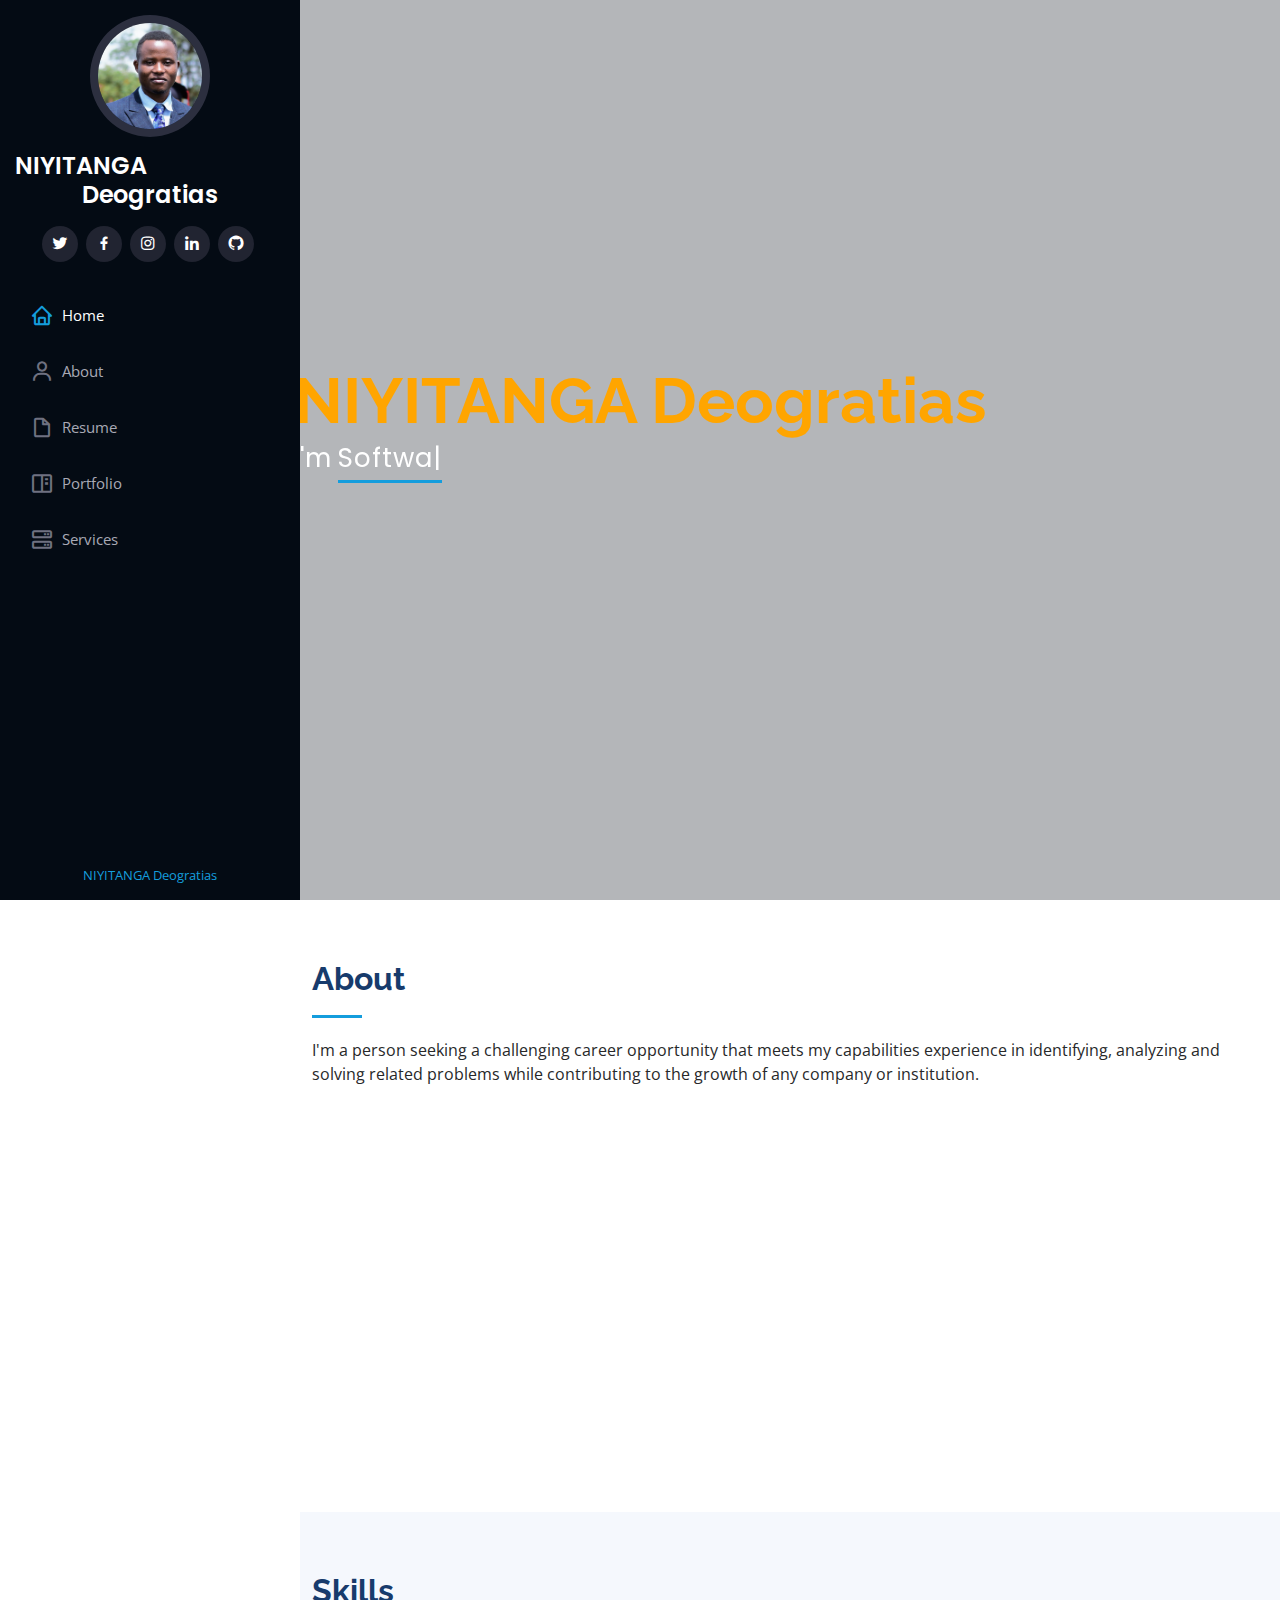
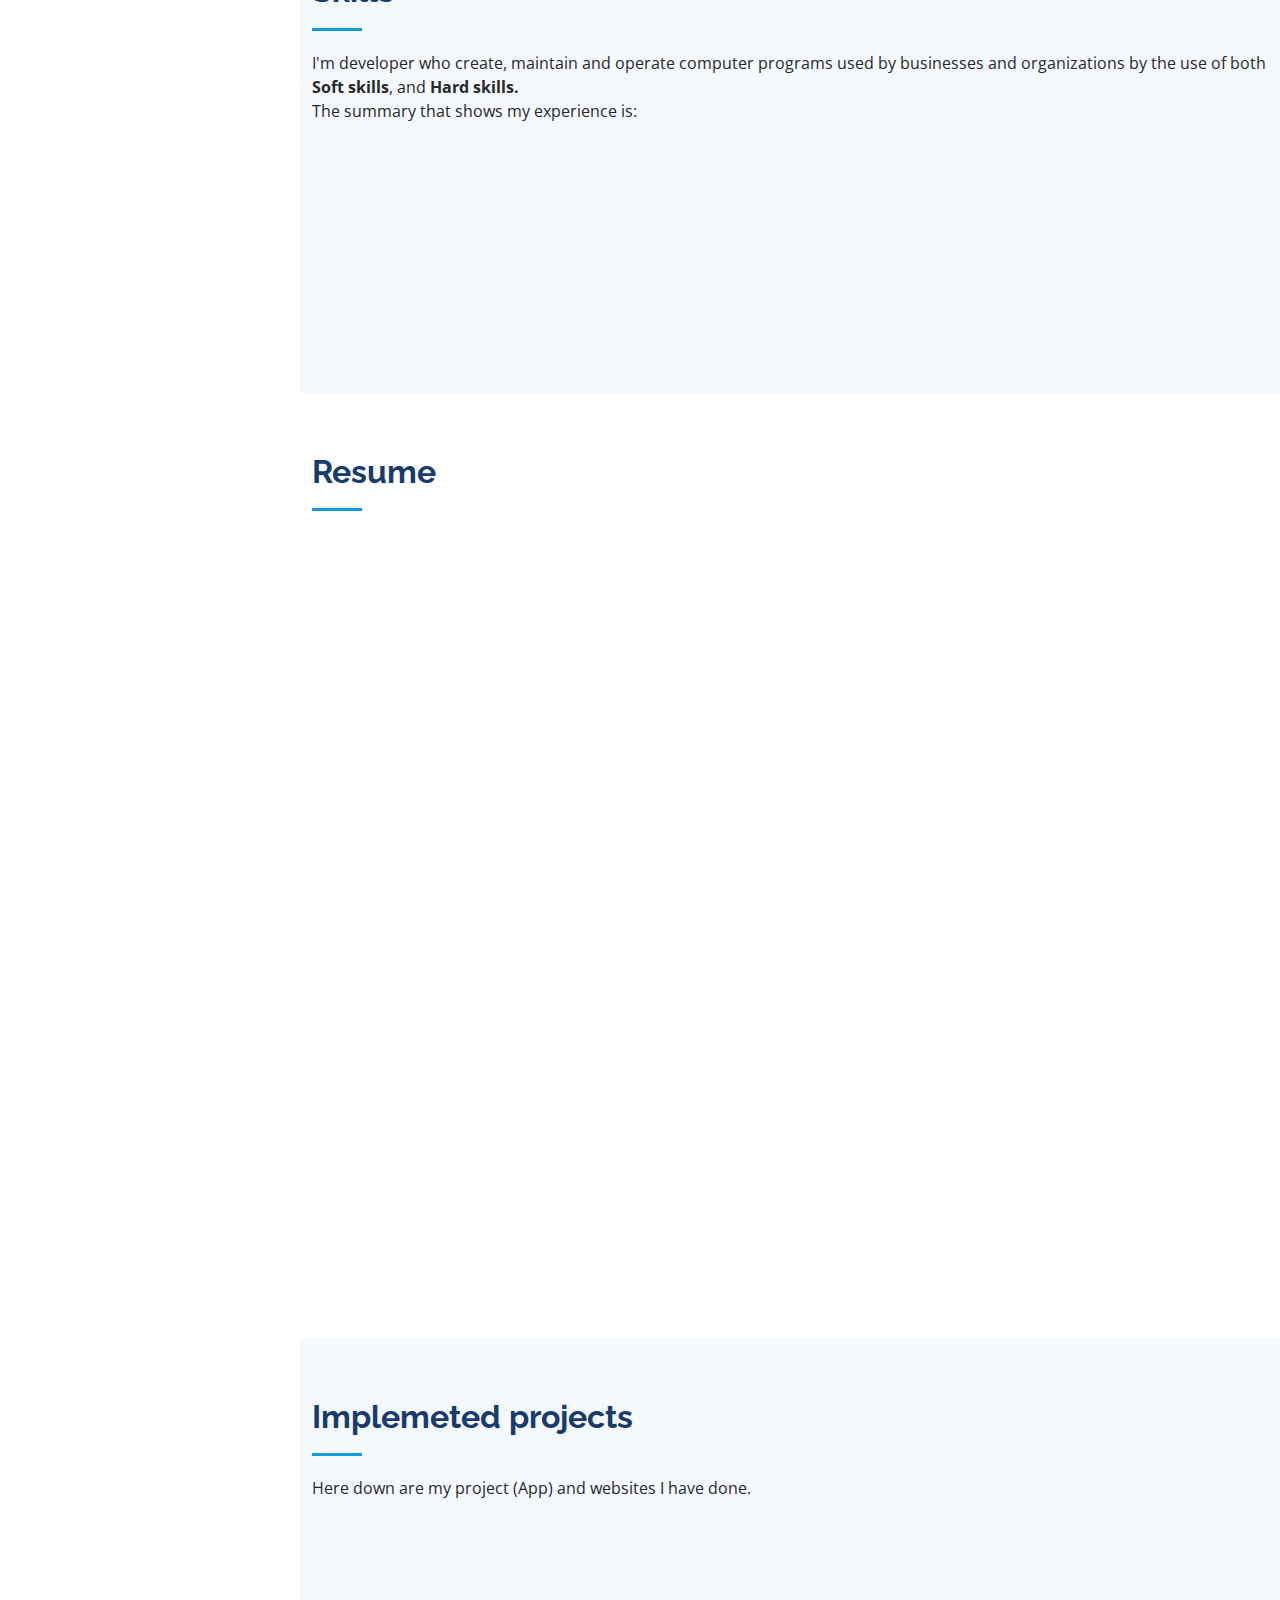
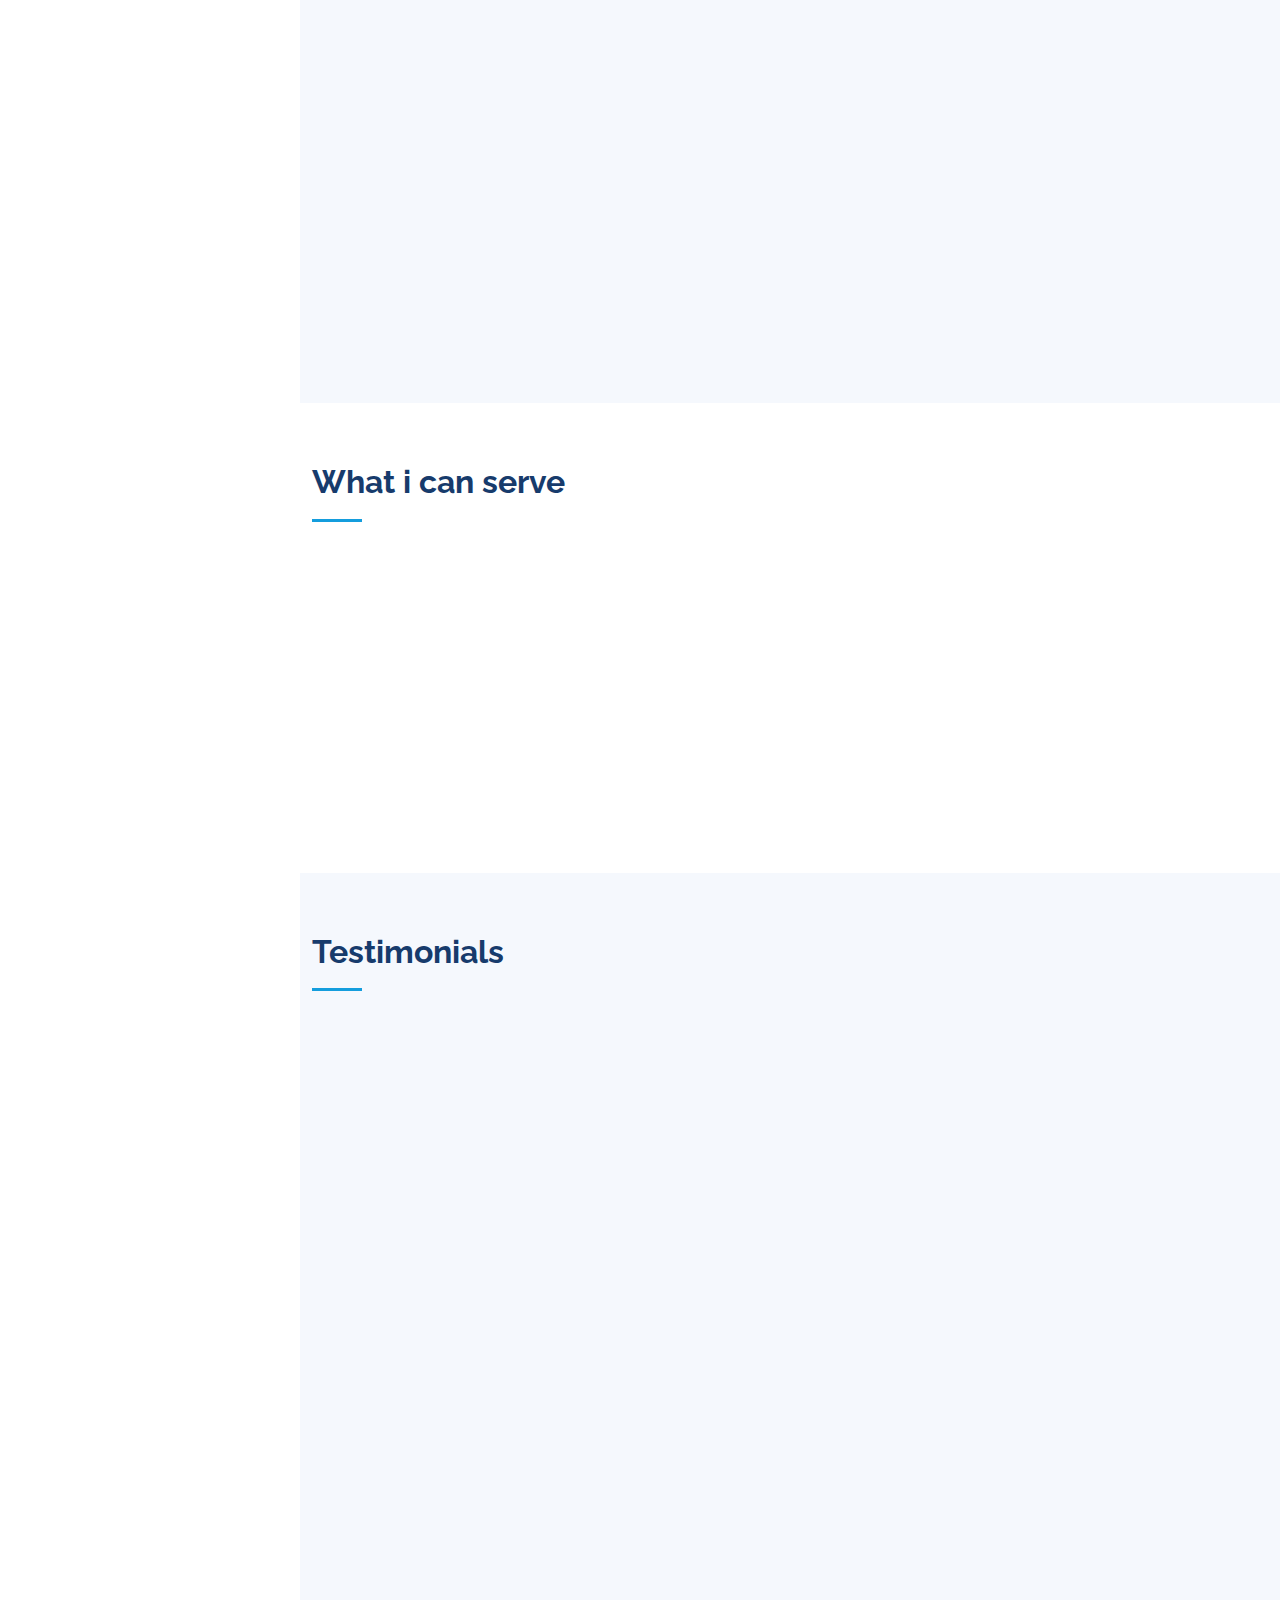
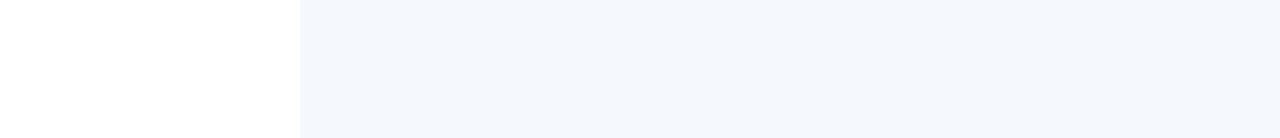
==== commit 9fb0a298: "Final" ====
--- a/index.html
+++ b/index.html
@@ -596,7 +596,10 @@
                     alt=""
                   />
                   <h3>MUNYARUGAMBA Eric</h3>
-                  <h4>CEO of improvedhub</h4>
+                  <h4>CEO of improvedhub
+                    <br>
+                    TEL: +250788569255
+                  </h4>
                 </div>
               </div>
               <!-- End testimonial item -->
